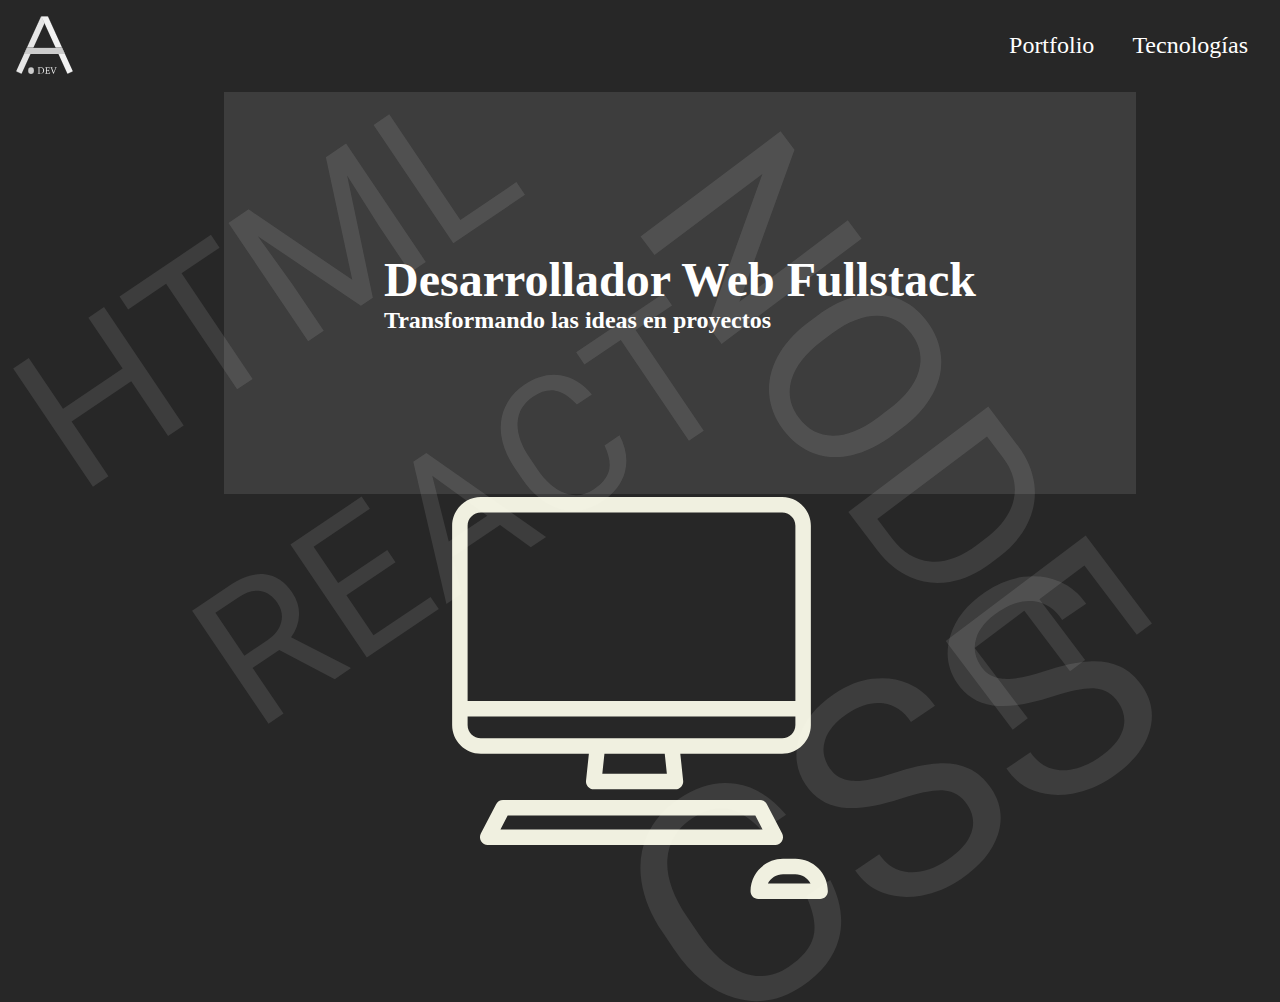
==== index.html @ b6ed7993 "Starting Project" ====
<!DOCTYPE html>
<html lang="en">
<head>
    <meta charset="UTF-8">
    <meta http-equiv="X-UA-Compatible" content="IE=edge">
    <meta name="viewport" content="width=device-width, initial-scale=1.0">
    <title>Portfolio</title>
    <link rel="stylesheet" href="index.css">
</head>
<body>
    <nav>
        <img class="logo" src="img/logo-portfolio.svg">
        <ul>
            <li><a>Portfolio</a></li>
            <li><a>Tecnologías</a></li>
        </ul>
    </nav>
    <div class="main-section">
        <div class="intro-text-container">
            <h1>Desarrollador Web Fullstack</h1>
            <h2>Transformando las ideas en proyectos</h2>
        </div>
        <img class="computer" src="./img/computer.svg">
        <img class="css-img" src="./img/CSS.svg">
        <img class="html-img"  src="./img/HTML.svg">
        <img class="node-img"  src="./img/NODE.svg">
        <img class="react-img" src="./img/REACT.svg">
    </div>
    <script src="index.js"></script>
</body>
</html>
---- index.css ----
* {
  margin: 0;
  padding: 0;
  box-sizing: border-box;
}

body {
  background: url('./img/background.svg');
  overflow: hidden;
  width: 100%;
  height: 100%;
}

nav {
  height: 10vh;
  display: flex;
  justify-content: space-between;
  color: white;
  font-size: 1.5rem;
  padding: 1rem;
}

nav li {
  list-style: none;
  margin: 1rem;
}

nav ul li {
  display: inline-block;
}

.main-section {
  position: relative;
  height: 90vh;
  width: 100vw;
  display: flex;
  align-items: center;
  justify-content: space-around;
}

.computer {
  width: 402px;
}
.intro-text-container {
  background: rgba(333, 333, 333, 0.1);
  padding: 10rem;
  color: white;
  margin-left: 5rem;
}

.intro-text-container h1 {
  font-size: 3rem;
}

.intro-text-container h2 {
  font-size: 1.5rem;
}
.react-img {
  position: absolute;
  top: 25%;
  left: 15%;
  z-index: -999;
}
.css-img {
  position: absolute;
  top: 60%;
  left: 50%;
  z-index: -999;
}
.html-img {
  position: absolute;
  top: 3%;
  left: 1%;
  z-index: -999;
}
.node-img {
  position: absolute;
  top: 5%;
  right: 10%;
  z-index: -999;
}

@media (max-width: 1920px) {
  .react-img {
    width: 40%;
  }
  .css-img {
    width: 40%;
  }
  .html-img {
    width: 40%;
  }
  .node-img {
    width: 40%;
  }
}

@media (max-width: 1600px) {
  .main-section {
    flex-direction: column;
  }
}

@media (max-width: 1000px) {
  /* .react-img {
    top: 25rem;
    left: -20rem;
  }
  .css-img {
    top: 50rem;
    left: 10rem;
  }
  .html-img {
    top: -10rem;
    left: -15rem;
  }
  .node-img {
    top: 5rem;
    right: -15rem;
  } */
  .main-section {
    justify-content: center;
  }
  .intro-text-container {
    margin: 2rem;
    padding: 5rem;
  }
  nav {
    justify-content: center;
  }
}
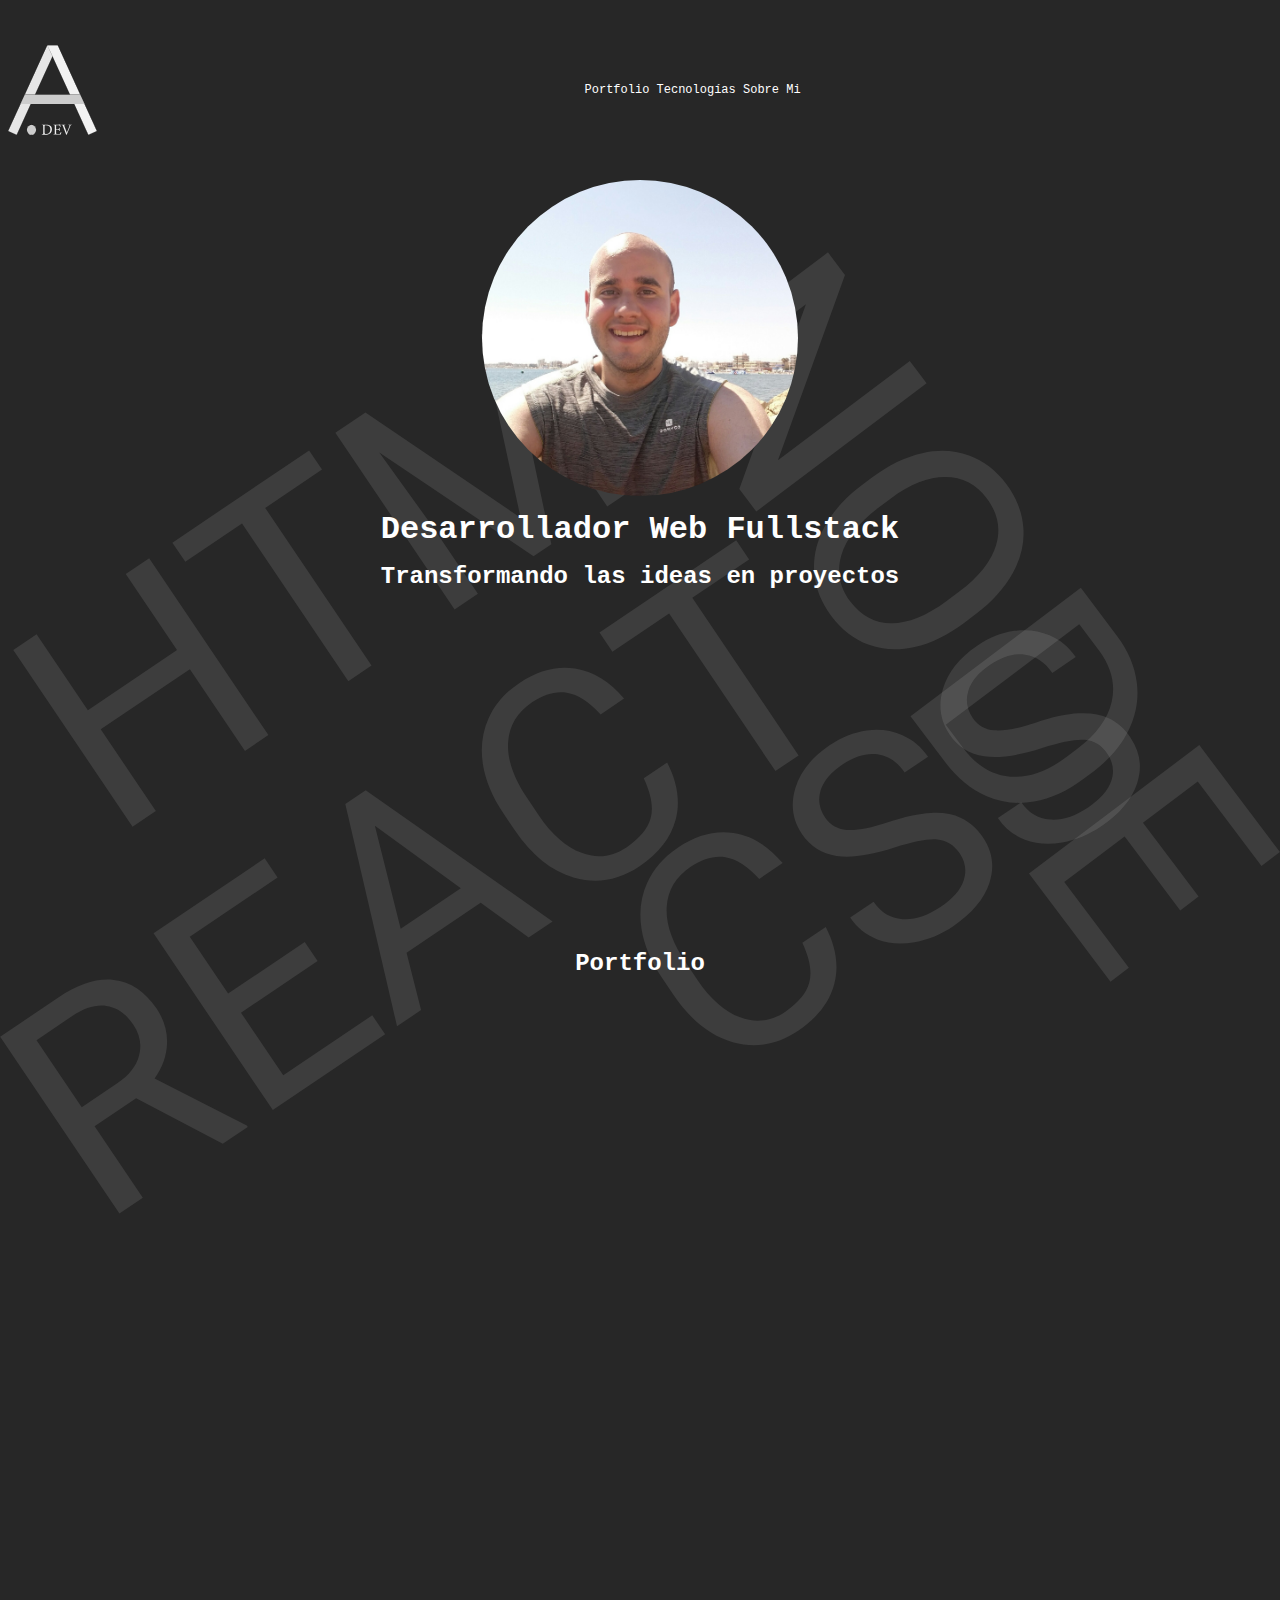
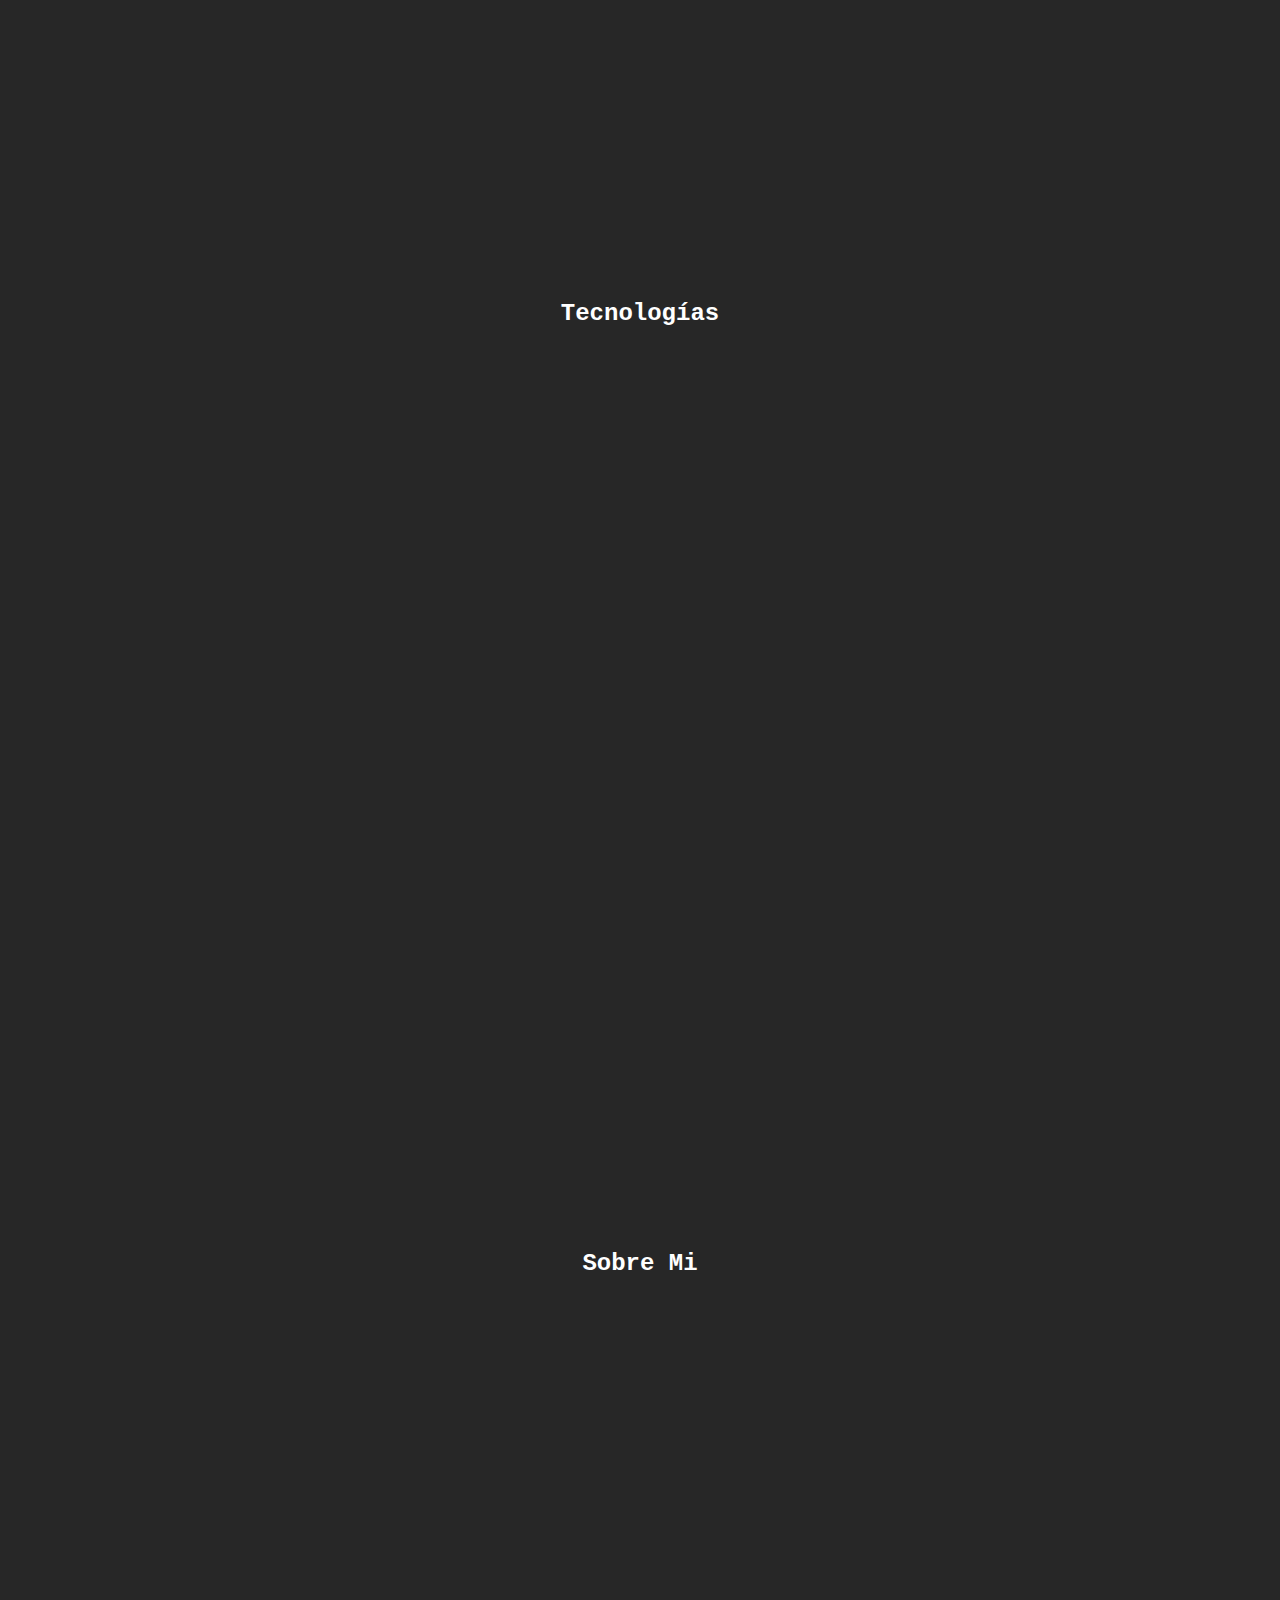
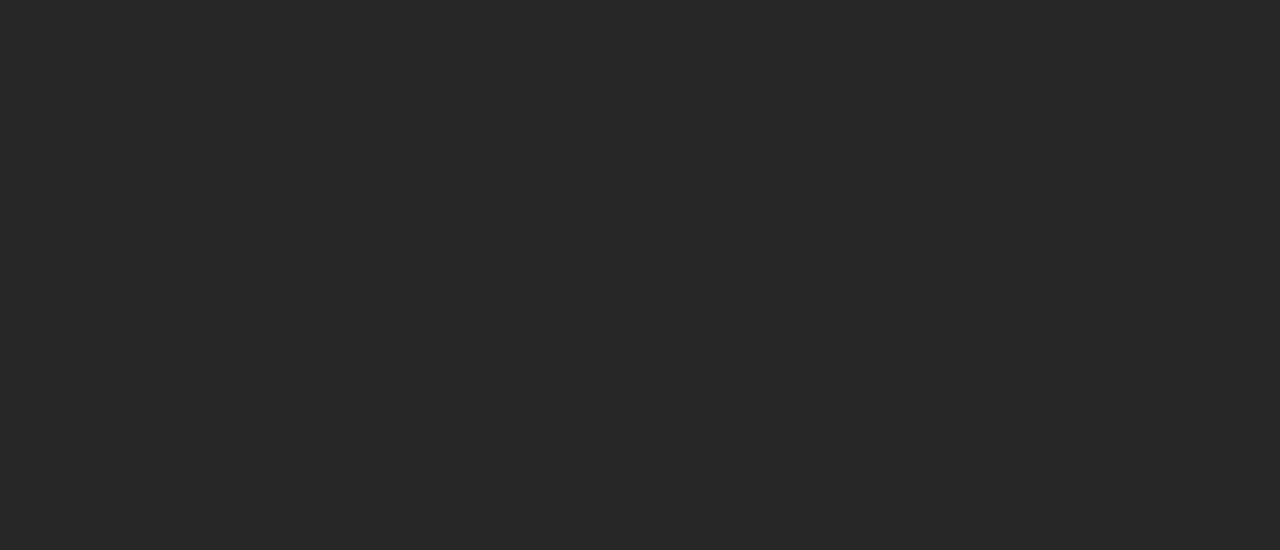
==== commit 2cbe0da3: "Added few styles and responsive menu" ====
--- a/index.html
+++ b/index.html
@@ -1,5 +1,6 @@
 <!DOCTYPE html>
 <html lang="en">
+
 <head>
     <meta charset="UTF-8">
     <meta http-equiv="X-UA-Compatible" content="IE=edge">
@@ -7,25 +8,43 @@
     <title>Portfolio</title>
     <link rel="stylesheet" href="index.css">
 </head>
+
 <body>
-    <nav>
-        <img class="logo" src="img/logo-portfolio.svg">
-        <ul>
-            <li><a>Portfolio</a></li>
-            <li><a>Tecnologías</a></li>
-        </ul>
-    </nav>
+    <header>
+        <div class="menu-container">
+            <img class="logo" src="img/logo-portfolio.svg">
+            <div class="nav">
+                <ul>
+                    <li class="menu-item"><a href="#portfolio">Portfolio</a></li>
+                    <li class="menu-item"><a href="#tecnologias">Tecnologías</a></li>
+                    <li class="menu-item"><a href="#about">Sobre Mi</a></li>
+                </ul>
+            </div class="nav">
+            <div class="hamburger-menu pointer">
+                <div class="line-menu"></div>
+                <div class="line-menu"></div>
+                <div class="line-menu"></div>
+            </div>
+        </div>
+    </header>
     <div class="main-section">
-        <div class="intro-text-container">
-            <h1>Desarrollador Web Fullstack</h1>
+        <div class="img-container">
+        </div>
+        <div class="intro-container">
+            <img class="img-profile" src="img/foto-perfil.jpg">
+            <h1 class="mb-5 mt-5">Desarrollador Web Fullstack</h1>
             <h2>Transformando las ideas en proyectos</h2>
         </div>
-        <img class="computer" src="./img/computer.svg">
         <img class="css-img" src="./img/CSS.svg">
-        <img class="html-img"  src="./img/HTML.svg">
-        <img class="node-img"  src="./img/NODE.svg">
+        <img class="html-img" src="./img/HTML.svg">
+        <img class="node-img" src="./img/NODE.svg">
         <img class="react-img" src="./img/REACT.svg">
+
+        <h2 class="section-title" id="portfolio">Portfolio</h2>
+        <h2 class="section-title" id="tecnologias">Tecnologías</h2>
+        <h2 class="section-title" id="about">Sobre Mi</h2>
     </div>
     <script src="index.js"></script>
 </body>
+
 </html>--- a/index.css
+++ b/index.css
@@ -2,130 +2,182 @@
   margin: 0;
   padding: 0;
   box-sizing: border-box;
+  scroll-behavior: smooth;
 }
 
 body {
-  background: url('./img/background.svg');
-  overflow: hidden;
-  width: 100%;
-  height: 100%;
+  background: url("./img/background.svg");
+  overflow-x: hidden;
+  font-family: "Courier New", Courier, monospace;
 }
 
-nav {
-  height: 10vh;
-  display: flex;
-  justify-content: space-between;
-  color: white;
-  font-size: 1.5rem;
-  padding: 1rem;
+.mt-1 {
+  margin-top: 5px;
+}
+.mt-5 {
+  margin-top: 15px;
 }
 
-nav li {
-  list-style: none;
-  margin: 1rem;
+.mb-1 {
+  margin-bottom: 5px;
 }
 
-nav ul li {
-  display: inline-block;
+.pointer {
+  cursor: pointer;
 }
 
-.main-section {
-  position: relative;
-  height: 90vh;
-  width: 100vw;
-  display: flex;
-  align-items: center;
-  justify-content: space-around;
+.mb-5 {
+  margin-bottom: 15px;
+}
+::-webkit-scrollbar {
+  width: 0.5rem;
 }
 
-.computer {
-  width: 402px;
-}
-.intro-text-container {
-  background: rgba(333, 333, 333, 0.1);
-  padding: 10rem;
-  color: white;
-  margin-left: 5rem;
+::-webkit-scrollbar-track {
+  background: hsl(0 0% 0% / 1);
 }
 
-.intro-text-container h1 {
-  font-size: 3rem;
+::-webkit-scrollbar-thumb {
+  background: hsl(3 0% 20%);
 }
 
-.intro-text-container h2 {
-  font-size: 1.5rem;
-}
 .react-img {
   position: absolute;
-  top: 25%;
-  left: 15%;
+  top: 60%;
+  left: 0%;
   z-index: -999;
 }
 .css-img {
   position: absolute;
-  top: 60%;
+  top: 70%;
   left: 50%;
   z-index: -999;
 }
 .html-img {
   position: absolute;
-  top: 3%;
+  top: 30%;
   left: 1%;
   z-index: -999;
 }
 .node-img {
   position: absolute;
-  top: 5%;
-  right: 10%;
+  top: 28%;
+  right: 0%;
   z-index: -999;
 }
 
-@media (max-width: 1920px) {
-  .react-img {
-    width: 40%;
+.logo {
+  height: 10vh;
+  margin: 0.5rem;
+}
+.menu-container {
+  display: flex;
+  justify-content: space-between;
+  align-items: center;
+}
+.nav {
+  height: 20vh;
+  display: flex;
+  justify-content: space-between;
+  align-items: center;
+  color: white;
+  font-size: 0.75rem;
+}
+
+.nav a {
+  color: white;
+  text-decoration: none;
+}
+
+.nav a:hover {
+  text-decoration: underline;
+}
+
+.nav ul li {
+  display: inline;
+}
+
+.intro-container {
+  position: relative;
+  display: flex;
+  flex-direction: column;
+  align-items: center;
+  color: white;
+  text-align: left;
+  margin: 0 0.5rem 0 0.5rem;
+  height: 80vh;
+  text-align: center;
+}
+
+.img-profile {
+  width: 25%;
+  margin: 0 auto;
+  display: block;
+  clip-path: circle();
+}
+
+.section-title {
+  text-align: center;
+  color: white;
+  margin-top: 50px;
+  height: 100vh;
+}
+
+@media (max-width: 500px) {
+  .intro-container h1 {
+    font-size: 1.75rem;
   }
-  .css-img {
-    width: 40%;
+  .intro-container h2 {
+    font-size: 0.9rem;
   }
-  .html-img {
-    width: 40%;
+  .img-profile {
+    width: 50%;
   }
+  .react-img,
+  .css-img,
+  .html-img,
   .node-img {
-    width: 40%;
+    width: 45%;
+  }
+  .hamburger-menu {
+    width: 15px;
+    z-index: 3;
+    margin: 1rem;
+  }
+  logo {
+    z-index: 5;
+  }
+  .nav {
+    display: none;
+  }
+
+  .line-menu {
+    width: 100%;
+    height: 2px;
+    background: white;
+    margin: 2px;
+    border-radius: 1px;
+  }
+  .active {
+    display: block;
+    display: flex;
+    align-items: center;
+    justify-content: center;
+  }
+
+  .nav {
+    top: 0;
+    height: 100vh;
+    width: 100vw;
+    position: absolute;
+    background-color: rgb(87, 87, 87);
+    z-index: 2;
+  }
+
+  .nav ul li a {
+    display: block;
+    margin: 1rem;
+    text-align: center;
+    font-weight: bold;
   }
 }
-
-@media (max-width: 1600px) {
-  .main-section {
-    flex-direction: column;
-  }
-}
-
-@media (max-width: 1000px) {
-  /* .react-img {
-    top: 25rem;
-    left: -20rem;
-  }
-  .css-img {
-    top: 50rem;
-    left: 10rem;
-  }
-  .html-img {
-    top: -10rem;
-    left: -15rem;
-  }
-  .node-img {
-    top: 5rem;
-    right: -15rem;
-  } */
-  .main-section {
-    justify-content: center;
-  }
-  .intro-text-container {
-    margin: 2rem;
-    padding: 5rem;
-  }
-  nav {
-    justify-content: center;
-  }
-}
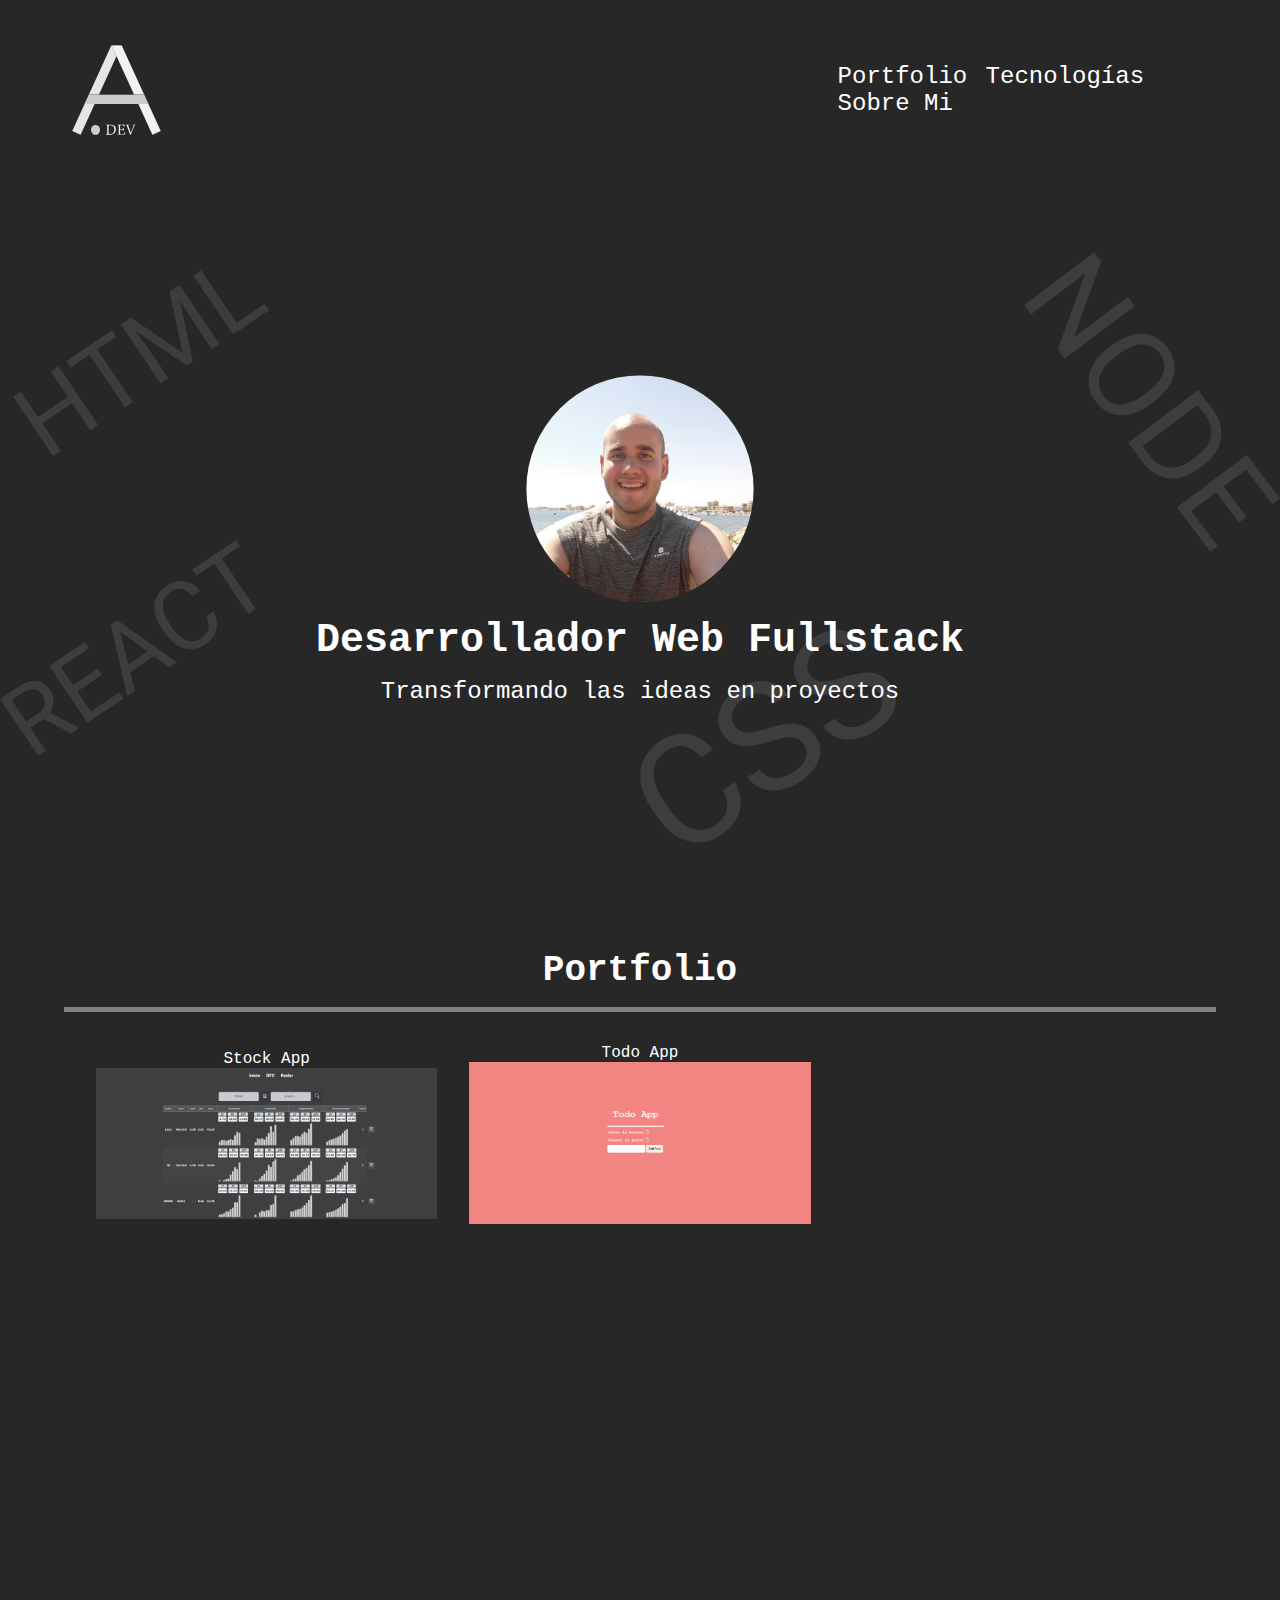
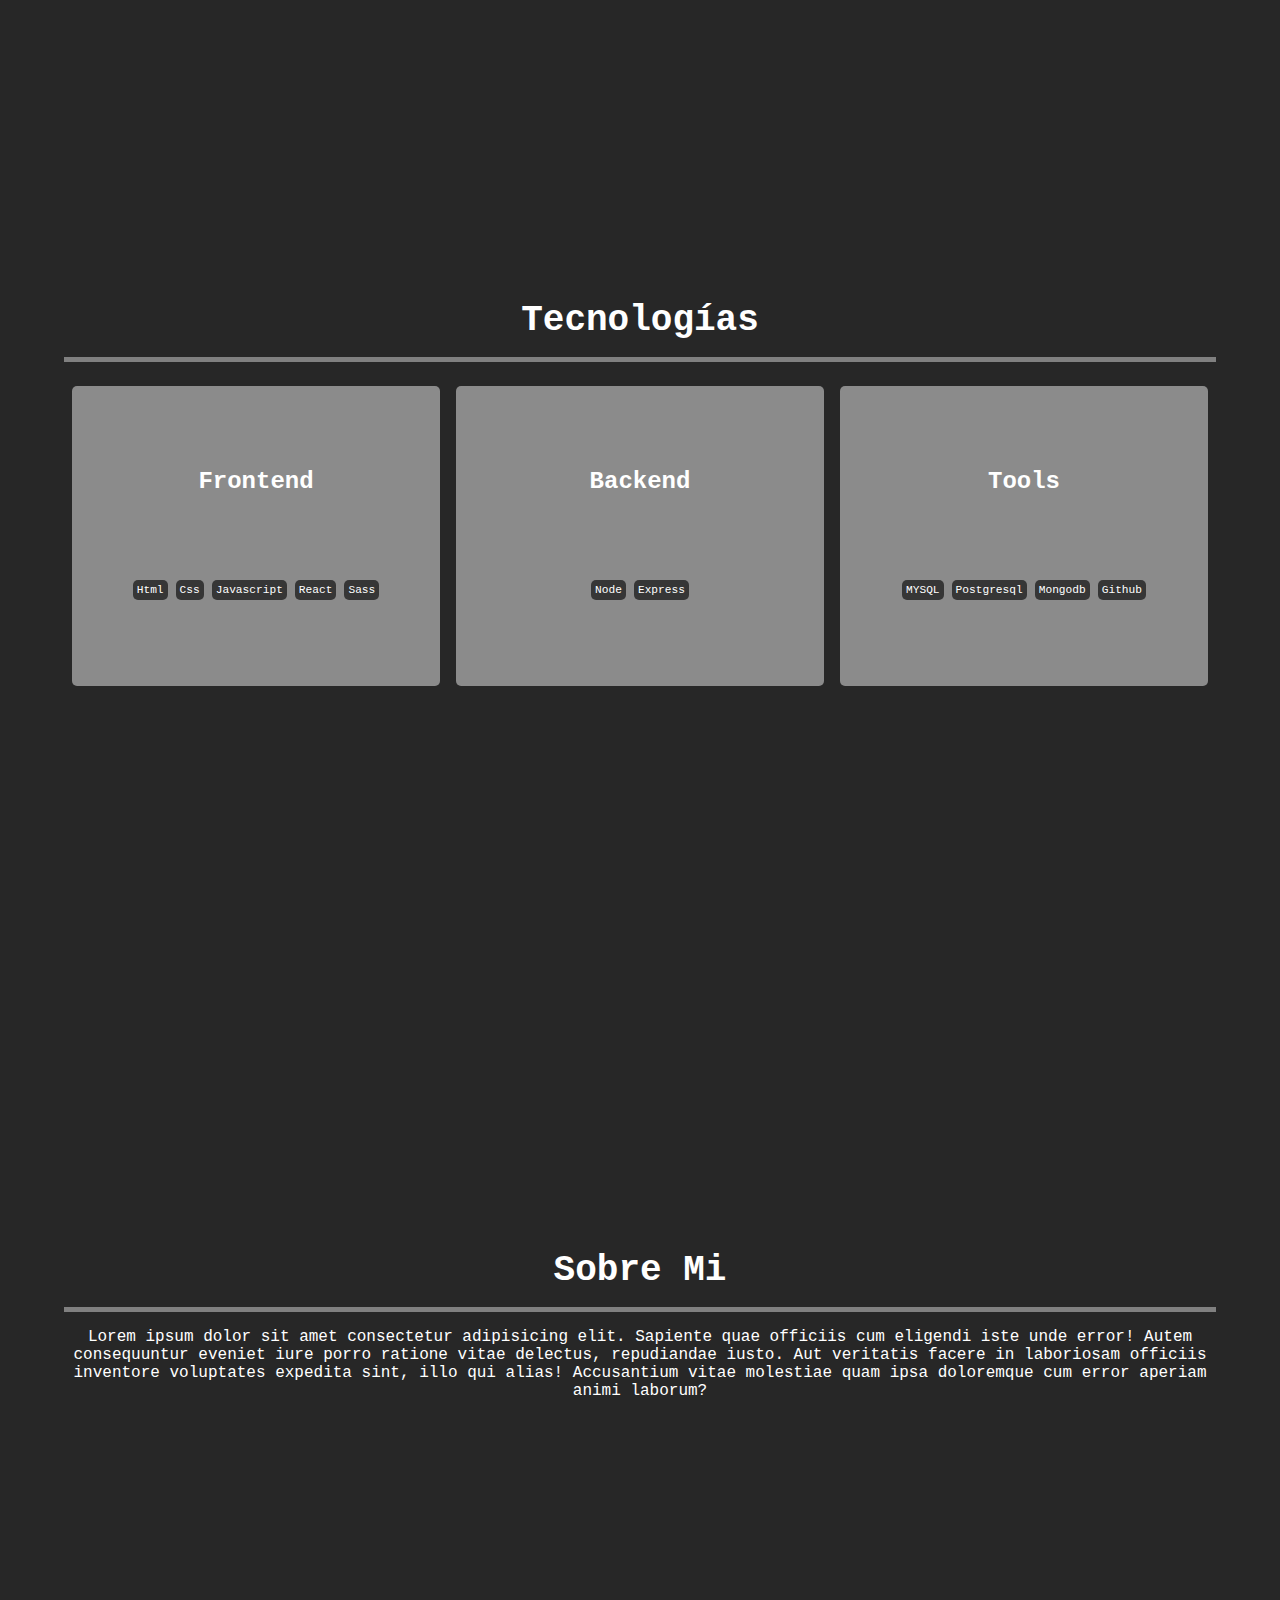
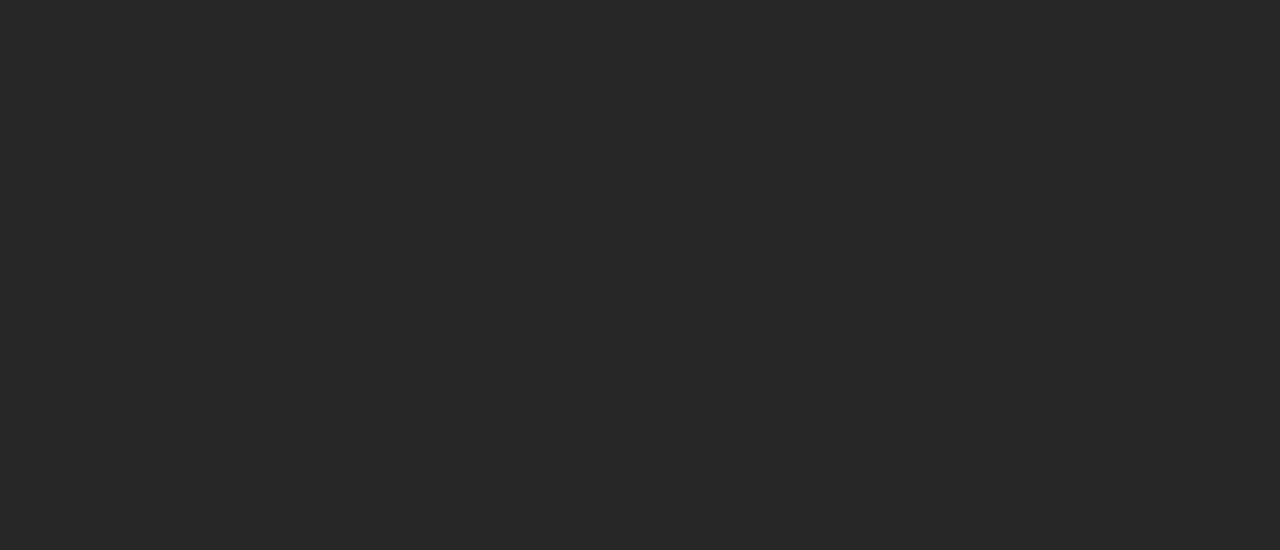
==== commit 521a40a8: "Change styles and added sections" ====
--- a/index.html
+++ b/index.html
@@ -7,9 +7,13 @@
     <meta name="viewport" content="width=device-width, initial-scale=1.0">
     <title>Portfolio</title>
     <link rel="stylesheet" href="index.css">
+    <link rel="stylesheet" href="https://cdnjs.cloudflare.com/ajax/libs/font-awesome/6.0.0-beta2/css/all.min.css"
+        integrity="sha512-YWzhKL2whUzgiheMoBFwW8CKV4qpHQAEuvilg9FAn5VJUDwKZZxkJNuGM4XkWuk94WCrrwslk8yWNGmY1EduTA=="
+        crossorigin="anonymous" referrerpolicy="no-referrer" />
 </head>
 
 <body>
+    <div class="main-container">
     <header>
         <div class="menu-container">
             <img class="logo" src="img/logo-portfolio.svg">
@@ -33,18 +37,72 @@
         <div class="intro-container">
             <img class="img-profile" src="img/foto-perfil.jpg">
             <h1 class="mb-5 mt-5">Desarrollador Web Fullstack</h1>
-            <h2>Transformando las ideas en proyectos</h2>
+            <div class="subtitle-intro">Transformando las ideas en proyectos</div>
         </div>
         <img class="css-img" src="./img/CSS.svg">
         <img class="html-img" src="./img/HTML.svg">
         <img class="node-img" src="./img/NODE.svg">
         <img class="react-img" src="./img/REACT.svg">
-
-        <h2 class="section-title" id="portfolio">Portfolio</h2>
-        <h2 class="section-title" id="tecnologias">Tecnologías</h2>
-        <h2 class="section-title" id="about">Sobre Mi</h2>
+        <div class="section-title">
+            <h2 id="portfolio">Portfolio</h2>
+            <hr>
+            <div class="grid-projects">
+                <div class="project-container">
+                    <div class="project-title">Stock App</div>
+                    <div class="project project-1"></div>
+                    <img class="project-img" src="img/proyectos/proyecto-1.png" />
+                </div>
+                <div class="project-container">
+                    <div class="project-title">Todo App</div>
+                    <div class="project project-2"></div>
+                    <img class="project-img" src="img/proyectos/proyecto-2.png" />
+                </div>
+            </div>
+        </div>
     </div>
+    <div class="section-title">
+        <h2 id="portfolio">Tecnologías</h2>
+        <hr>
+        <div class="tech-container">
+            <div class="tech">
+                <div class="tech-title">Frontend <i class="fas fa-desktop"></i></div>
+                <div class="tech-items-grid">
+                    <div class="tech-item">Html</div>
+                    <div class="tech-item">Css</div>
+                    <div class="tech-item">Javascript</div>
+                    <div class="tech-item">React</div>
+                    <div class="tech-item">Sass</div>
+                </div>
+            </div>
+            <div class="tech">
+                <div class="tech-title">Backend <i class="fas fa-server"></i></div>
+                <div class="tech-items-grid">
+                    <div class="tech-item">Node</div>
+                    <div class="tech-item">Express</div>
+                </div>
+            </div>
+            <div class="tech">
+                <div class="tech-title">Tools <i class="fas fa-tools"></i></div>
+                <div class="tech-items-grid">
+                    <div class="tech-item">MYSQL</div>
+                    <div class="tech-item">Postgresql</div>
+                    <div class="tech-item">Mongodb</div>
+                    <div class="tech-item">Github</div>
+                </div>
+            </div>
+        </div>
+    </div>
+     <div class="section-title">
+        <h2 id="portfolio">Sobre Mi</h2>
+        <hr>
+        <p>Lorem ipsum dolor sit amet consectetur adipisicing elit. Sapiente quae officiis cum eligendi iste unde error! Autem consequuntur eveniet iure porro ratione vitae delectus, repudiandae iusto. Aut veritatis facere in laboriosam officiis inventore voluptates expedita sint, illo qui alias! Accusantium vitae molestiae quam ipsa doloremque cum error aperiam animi laborum?</p>
+        </div>
+</div>
     <script src="index.js"></script>
+    <footer>
+        <i class="fab fa-github-square"></i>
+        <i class="fab fa-linkedin"></i>
+    </footer>
 </body>
 
 </html>--- a/index.css
+++ b/index.css
@@ -10,7 +10,11 @@
   overflow-x: hidden;
   font-family: "Courier New", Courier, monospace;
 }
-
+.main-container {
+  width: 90%;
+  display: block;
+  margin: 0 auto;
+}
 .mt-1 {
   margin-top: 5px;
 }
@@ -71,14 +75,16 @@
   margin: 0.5rem;
 }
 .menu-container {
-  display: flex;
+  display: grid;
+  grid-template-columns: 2fr 1fr;
   justify-content: space-between;
   align-items: center;
+  margin: 0 auto;
 }
 .nav {
   height: 20vh;
   display: flex;
-  justify-content: space-between;
+  justify-content: center;
   align-items: center;
   color: white;
   font-size: 0.75rem;
@@ -97,10 +103,18 @@
   display: inline;
 }
 
+.react-img,
+.css-img,
+.html-img,
+.node-img {
+  width: 20%;
+}
+
 .intro-container {
   position: relative;
   display: flex;
   flex-direction: column;
+  justify-content: center;
   align-items: center;
   color: white;
   text-align: left;
@@ -109,8 +123,29 @@
   text-align: center;
 }
 
+.subtitle-intro {
+  font-size: 1.5rem;
+}
+
+.nav a {
+  font-size: 1.5rem;
+  margin: 0.35rem;
+}
+h1 {
+  font-size: 2.5rem;
+}
+h2 {
+  font-size: 2.25rem;
+}
+
+hr {
+  height: 5px;
+  background: grey;
+  border: none;
+  margin: 1rem auto;
+}
 .img-profile {
-  width: 25%;
+  width: 20%;
   margin: 0 auto;
   display: block;
   clip-path: circle();
@@ -120,15 +155,67 @@
   text-align: center;
   color: white;
   margin-top: 50px;
-  height: 100vh;
+  min-height: 100vh;
+}
+
+.grid-projects {
+  display: grid;
+  align-items: center;
+  justify-content: center;
+  grid-template-columns: 1fr 1fr 1fr;
+  margin: 1rem;
+}
+
+.project-container {
+  margin: 1rem;
+}
+
+.project-img {
+  width: 100%;
+}
+.tech-title {
+  text-align: center;
+  font-size: 1.5rem;
+  font-weight: bold;
+}
+.tech-container {
+  display: grid;
+  grid-template-columns: 1fr 1fr 1fr;
+  justify-content: center;
+  align-items: center;
+}
+
+.tech {
+  background: rgb(139, 139, 139);
+  margin: 0.5rem;
+  border-radius: 5px;
+  height: 300px;
+  display: flex;
+  align-items: center;
+  justify-content: space-evenly;
+  flex-direction: column;
+}
+
+.tech-items-grid {
+  display: flex;
+  justify-content: center;
+  align-items: center;
+}
+
+.tech-item {
+  margin: 0.25rem;
+  font-size: 0.7rem;
+  background: rgb(54, 54, 54);
+  padding: 0.25rem;
+  border-radius: 5px;
 }
 
 @media (max-width: 500px) {
   .intro-container h1 {
-    font-size: 1.75rem;
+    font-size: 1.25rem;
   }
   .intro-container h2 {
-    font-size: 0.9rem;
+    font-size: 0.6rem;
   }
   .img-profile {
     width: 50%;
@@ -148,9 +235,23 @@
     z-index: 5;
   }
   .nav {
-    display: none;
-  }
-
+    display: block;
+    display: flex;
+    align-items: center;
+    justify-content: center;
+    top: 0;
+    width: 100vw;
+    position: absolute;
+    background-color: rgb(87, 87, 87);
+    z-index: 2;
+    height: 0px;
+    opacity: 0;
+    transition: height 0.25s ease;
+    z-index: -2;
+  }
+  .menu-container {
+    grid-template-columns: 3fr 1fr;
+  }
   .line-menu {
     width: 100%;
     height: 2px;
@@ -158,20 +259,11 @@
     margin: 2px;
     border-radius: 1px;
   }
+
   .active {
-    display: block;
-    display: flex;
-    align-items: center;
-    justify-content: center;
-  }
-
-  .nav {
-    top: 0;
     height: 100vh;
-    width: 100vw;
-    position: absolute;
-    background-color: rgb(87, 87, 87);
-    z-index: 2;
+    z-index: 3;
+    opacity: 1;
   }
 
   .nav ul li a {
@@ -180,4 +272,15 @@
     text-align: center;
     font-weight: bold;
   }
-}
+
+  .grid-projects {
+    grid-template-columns: 1fr;
+  }
+
+  .tech-container {
+    grid-template-columns: 1fr;
+  }
+  .tech-items-grid {
+    flex-wrap: wrap;
+  }
+}
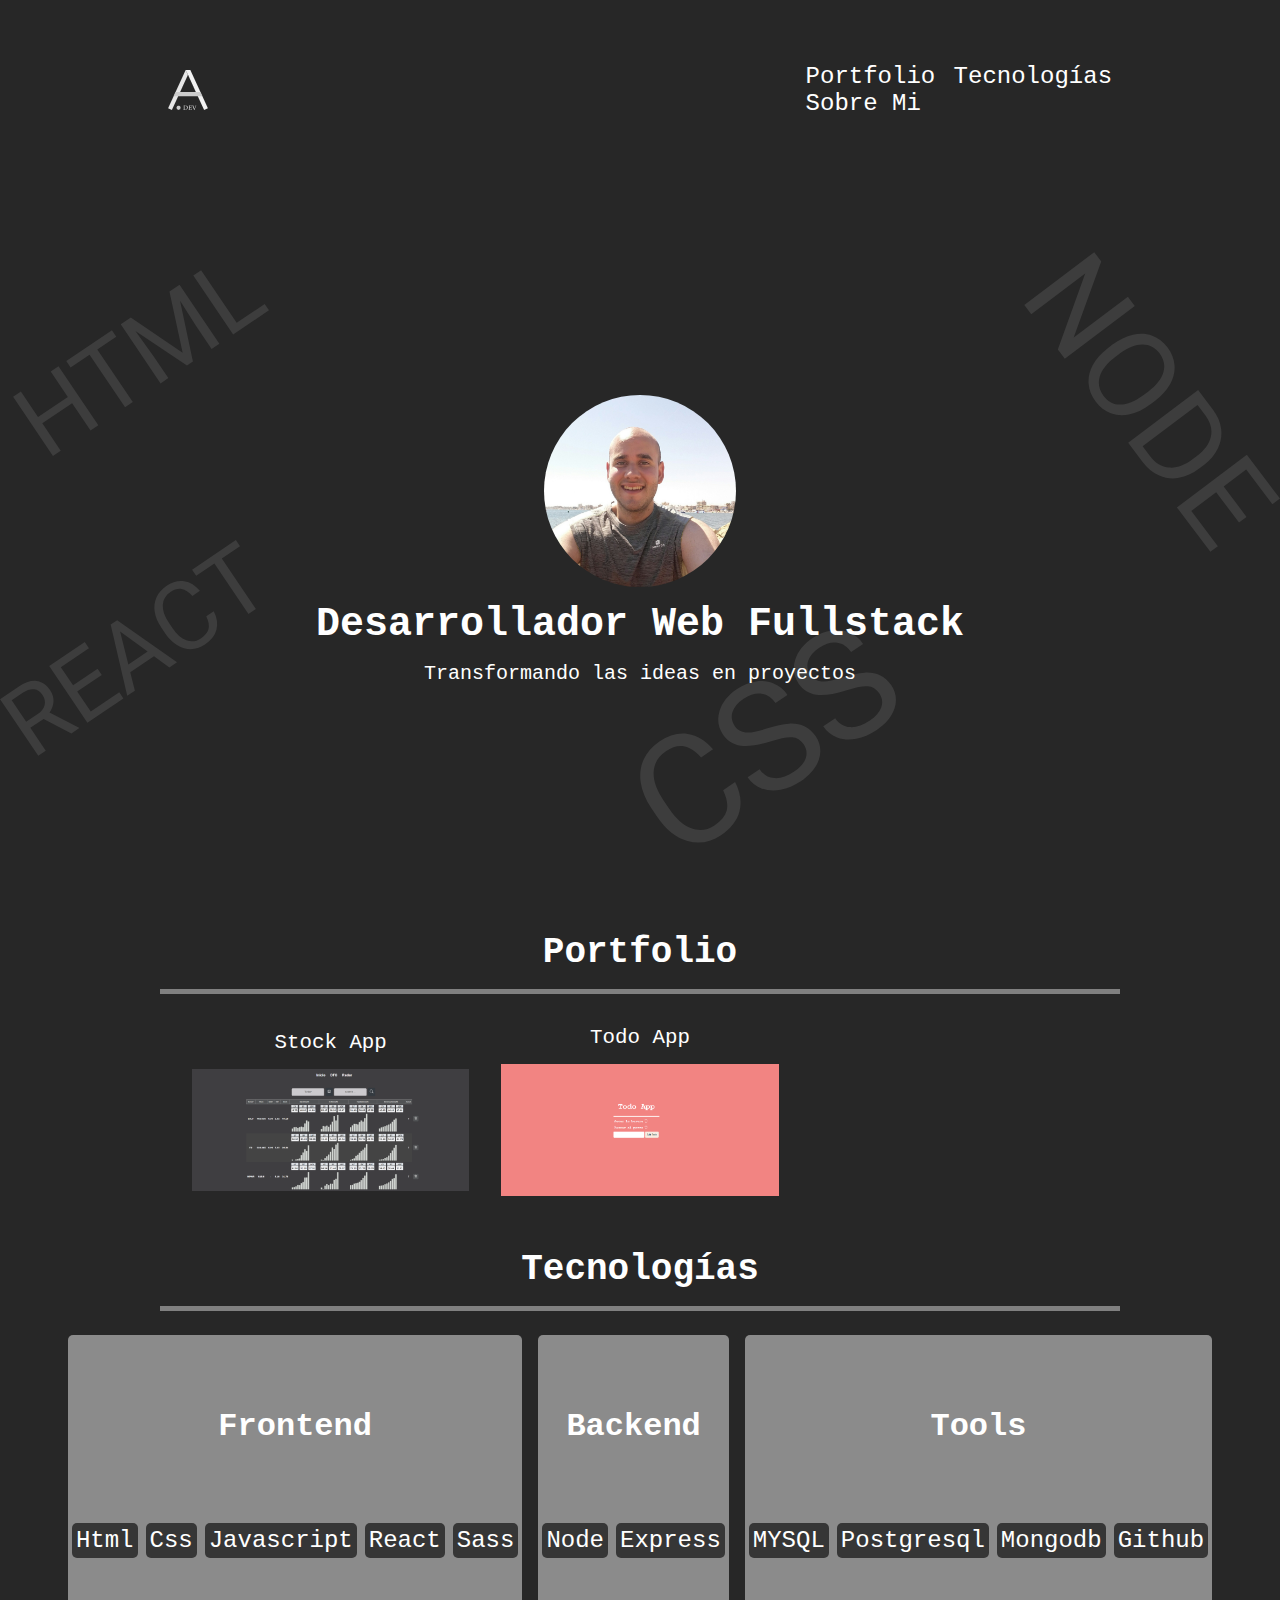
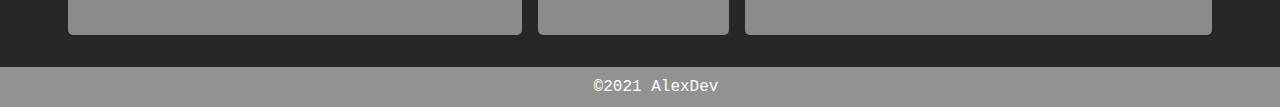
==== commit ca621011: "Fixed styles and created about me" ====
--- a/index.html
+++ b/index.html
@@ -21,7 +21,7 @@
                 <ul>
                     <li class="menu-item"><a href="#portfolio">Portfolio</a></li>
                     <li class="menu-item"><a href="#tecnologias">Tecnologías</a></li>
-                    <li class="menu-item"><a href="#about">Sobre Mi</a></li>
+                    <li class="menu-item"><a href="/sobre-mi.html">Sobre Mi</a></li>
                 </ul>
             </div class="nav">
             <div class="hamburger-menu pointer">
@@ -32,28 +32,38 @@
         </div>
     </header>
     <div class="main-section">
-        <div class="img-container">
-        </div>
-        <div class="intro-container">
-            <img class="img-profile" src="img/foto-perfil.jpg">
-            <h1 class="mb-5 mt-5">Desarrollador Web Fullstack</h1>
-            <div class="subtitle-intro">Transformando las ideas en proyectos</div>
-        </div>
+      
+            <div class="intro-container">
+                <div class="col-1">
+                    <img class="img-profile" src="img/foto-perfil.jpg">
+                    <h1 class="mb-5 mt-5">Desarrollador Web Fullstack</h1>
+                    <div class="subtitle-intro">Transformando las ideas en proyectos</div>
+                </div>
+                <!-- <div class="col-2">
+                    <p class="about-p">Mi vida en la web comenzó con un blog gratuito. La curiosidad comenzó a apoderarse de mi en forma de preguntas. ¿Cómo funciona internet? ¿Por qué unas webs se posicionan por encima de otras? ¿Hay más mundo allá de los CMS? Mis primeros pasos en el mundo se centraron en el SEO, creando múltiple nichos de varias temáticas. No era suficiente. La inquietud me pedía cada día más, asi que di el siguiente paso: <b>crear aplicaciones desde cero.</b></p>
+                </div> -->
+          
+        </div>  
         <img class="css-img" src="./img/CSS.svg">
         <img class="html-img" src="./img/HTML.svg">
         <img class="node-img" src="./img/NODE.svg">
         <img class="react-img" src="./img/REACT.svg">
+           <div class="section-title">
+    
+    
+      
+        </div>
         <div class="section-title">
             <h2 id="portfolio">Portfolio</h2>
             <hr>
             <div class="grid-projects">
                 <div class="project-container">
-                    <div class="project-title">Stock App</div>
+                    <div class="project-title mb-5">Stock App</div>
                     <div class="project project-1"></div>
                     <img class="project-img" src="img/proyectos/proyecto-1.png" />
                 </div>
                 <div class="project-container">
-                    <div class="project-title">Todo App</div>
+                    <div class="project-title mb-5">Todo App</div>
                     <div class="project project-2"></div>
                     <img class="project-img" src="img/proyectos/proyecto-2.png" />
                 </div>
@@ -92,16 +102,13 @@
             </div>
         </div>
     </div>
-     <div class="section-title">
-        <h2 id="portfolio">Sobre Mi</h2>
-        <hr>
-        <p>Lorem ipsum dolor sit amet consectetur adipisicing elit. Sapiente quae officiis cum eligendi iste unde error! Autem consequuntur eveniet iure porro ratione vitae delectus, repudiandae iusto. Aut veritatis facere in laboriosam officiis inventore voluptates expedita sint, illo qui alias! Accusantium vitae molestiae quam ipsa doloremque cum error aperiam animi laborum?</p>
-        </div>
+
 </div>
     <script src="index.js"></script>
     <footer>
-        <i class="fab fa-github-square"></i>
-        <i class="fab fa-linkedin"></i>
+         <i class="fab fa-github-square"></i>
+         <i class="fab fa-linkedin"></i> 
+        <div> &copy;2021 AlexDev</div>
     </footer>
 </body>
 
--- a/index.css
+++ b/index.css
@@ -11,7 +11,7 @@
   font-family: "Courier New", Courier, monospace;
 }
 .main-container {
-  width: 90%;
+  width: 75%;
   display: block;
   margin: 0 auto;
 }
@@ -43,6 +43,10 @@
 
 ::-webkit-scrollbar-thumb {
   background: hsl(3 0% 20%);
+}
+
+p {
+  color: white;
 }
 
 .react-img {
@@ -71,7 +75,7 @@
 }
 
 .logo {
-  height: 10vh;
+  height: 2.5rem;
   margin: 0.5rem;
 }
 .menu-container {
@@ -110,21 +114,35 @@
   width: 20%;
 }
 
+.about-p {
+  max-width: 500px;
+  margin: 0 auto;
+  font-size: 1.25rem;
+}
+.full-landing-container {
+  min-height: 80vh;
+}
 .intro-container {
   position: relative;
   display: flex;
-  flex-direction: column;
-  justify-content: center;
-  align-items: center;
-  color: white;
-  text-align: left;
-  margin: 0 0.5rem 0 0.5rem;
-  height: 80vh;
+  flex-direction: row;
+  justify-content: center;
+  align-items: center;
+  color: white;
   text-align: center;
+  max-width: 1000px;
+  margin: 0 auto;
+  min-height: 80vh;
+}
+
+.col-1 {
+}
+
+.col-2 {
 }
 
 .subtitle-intro {
-  font-size: 1.5rem;
+  font-size: 1.25rem;
 }
 
 .nav a {
@@ -154,8 +172,7 @@
 .section-title {
   text-align: center;
   color: white;
-  margin-top: 50px;
-  min-height: 100vh;
+  margin-top: 2rem;
 }
 
 .grid-projects {
@@ -169,13 +186,15 @@
 .project-container {
   margin: 1rem;
 }
-
+.project-title {
+  font-size: 1.3rem;
+}
 .project-img {
   width: 100%;
 }
 .tech-title {
   text-align: center;
-  font-size: 1.5rem;
+  font-size: 2rem;
   font-weight: bold;
 }
 .tech-container {
@@ -204,15 +223,32 @@
 
 .tech-item {
   margin: 0.25rem;
-  font-size: 0.7rem;
+  font-size: 1.5rem;
   background: rgb(54, 54, 54);
   padding: 0.25rem;
   border-radius: 5px;
 }
 
+footer {
+  align-items: center;
+  background: rgb(146, 146, 146);
+  color: white;
+  display: flex;
+  gap: 1rem;
+  min-height: 2.5rem;
+  margin-top: 1.5rem;
+  justify-content: center;
+}
+
+footer i {
+  font-size: 1.5rem;
+}
 @media (max-width: 500px) {
+  .main-container {
+    width: 90%;
+  }
   .intro-container h1 {
-    font-size: 1.25rem;
+    font-size: 1.75rem;
   }
   .intro-container h2 {
     font-size: 0.6rem;
@@ -227,19 +263,22 @@
     width: 45%;
   }
   .hamburger-menu {
-    width: 15px;
+    width: 1.5rem;
     z-index: 3;
     margin: 1rem;
   }
   logo {
     z-index: 5;
+  }
+  header {
+    min-height: 20vh;
   }
   .nav {
     display: block;
     display: flex;
     align-items: center;
     justify-content: center;
-    top: 0;
+    inset: 0;
     width: 100vw;
     position: absolute;
     background-color: rgb(87, 87, 87);
@@ -254,7 +293,7 @@
   }
   .line-menu {
     width: 100%;
-    height: 2px;
+    height: 4px;
     background: white;
     margin: 2px;
     border-radius: 1px;
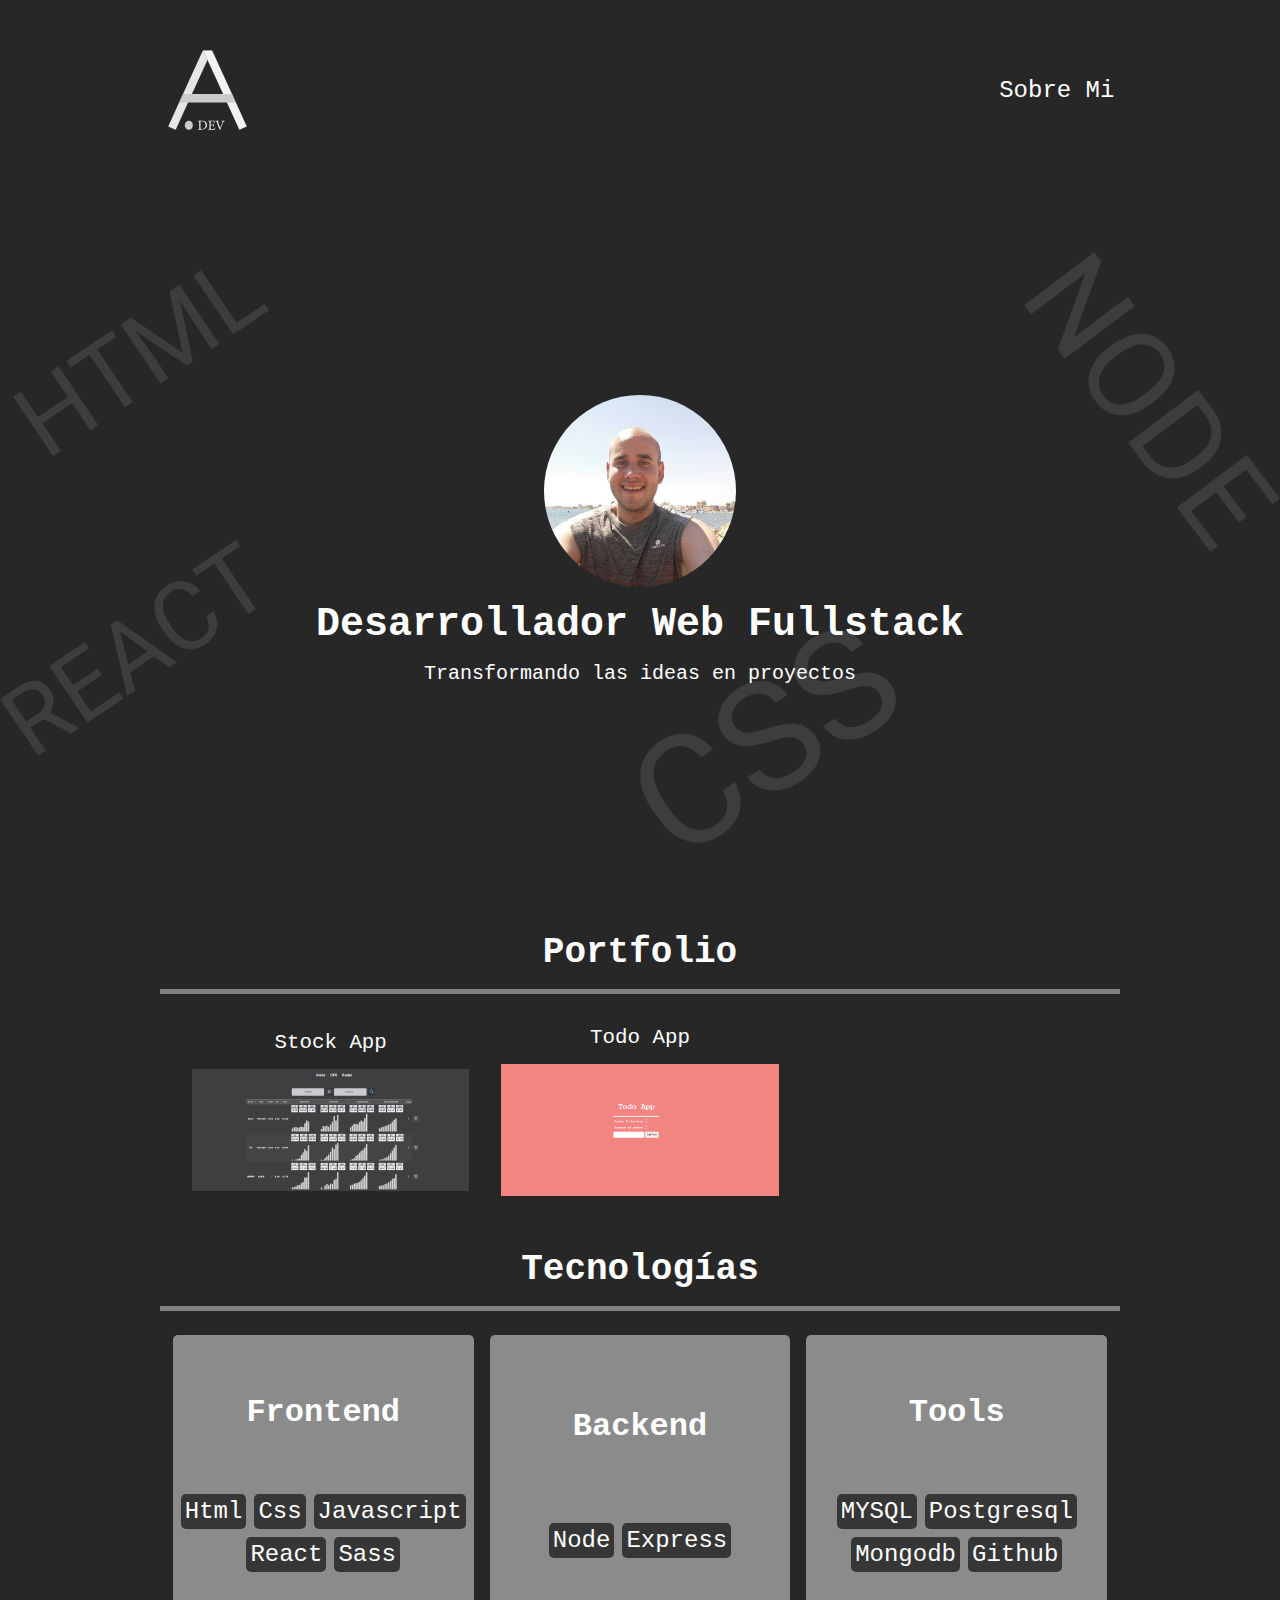
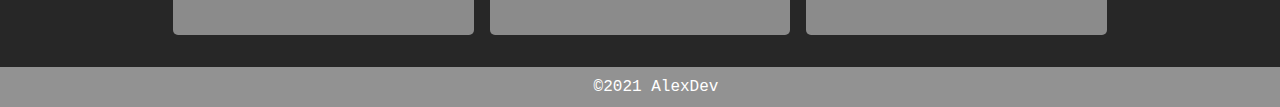
==== commit f4f9d38a: "Removed menu items and fixed styles" ====
--- a/index.html
+++ b/index.html
@@ -19,8 +19,6 @@
             <img class="logo" src="img/logo-portfolio.svg">
             <div class="nav">
                 <ul>
-                    <li class="menu-item"><a href="#portfolio">Portfolio</a></li>
-                    <li class="menu-item"><a href="#tecnologias">Tecnologías</a></li>
                     <li class="menu-item"><a href="/sobre-mi.html">Sobre Mi</a></li>
                 </ul>
             </div class="nav">
--- a/index.css
+++ b/index.css
@@ -75,21 +75,16 @@
 }
 
 .logo {
-  height: 2.5rem;
+  height: 5rem;
   margin: 0.5rem;
 }
 .menu-container {
-  display: grid;
-  grid-template-columns: 2fr 1fr;
+  display: flex;
   justify-content: space-between;
-  align-items: center;
-  margin: 0 auto;
+  height: 20vh;
+  align-items: center;
 }
 .nav {
-  height: 20vh;
-  display: flex;
-  justify-content: center;
-  align-items: center;
   color: white;
   font-size: 0.75rem;
 }
@@ -169,6 +164,10 @@
   clip-path: circle();
 }
 
+.hamburger-menu {
+  display: none;
+}
+
 .section-title {
   text-align: center;
   color: white;
@@ -199,7 +198,7 @@
 }
 .tech-container {
   display: grid;
-  grid-template-columns: 1fr 1fr 1fr;
+  grid-template-columns: 33% 33% 33%;
   justify-content: center;
   align-items: center;
 }
@@ -208,7 +207,7 @@
   background: rgb(139, 139, 139);
   margin: 0.5rem;
   border-radius: 5px;
-  height: 300px;
+  min-height: 300px;
   display: flex;
   align-items: center;
   justify-content: space-evenly;
@@ -218,6 +217,7 @@
 .tech-items-grid {
   display: flex;
   justify-content: center;
+  flex-wrap: wrap;
   align-items: center;
 }
 
@@ -250,6 +250,9 @@
   .intro-container h1 {
     font-size: 1.75rem;
   }
+  .logo {
+    height: 2.5rem;
+  }
   .intro-container h2 {
     font-size: 0.6rem;
   }
@@ -263,6 +266,7 @@
     width: 45%;
   }
   .hamburger-menu {
+    display: block;
     width: 1.5rem;
     z-index: 3;
     margin: 1rem;
@@ -274,7 +278,6 @@
     min-height: 20vh;
   }
   .nav {
-    display: block;
     display: flex;
     align-items: center;
     justify-content: center;
@@ -285,8 +288,7 @@
     z-index: 2;
     height: 0px;
     opacity: 0;
-    transition: height 0.25s ease;
-    z-index: -2;
+    transition: height 0.35s ease;
   }
   .menu-container {
     grid-template-columns: 3fr 1fr;
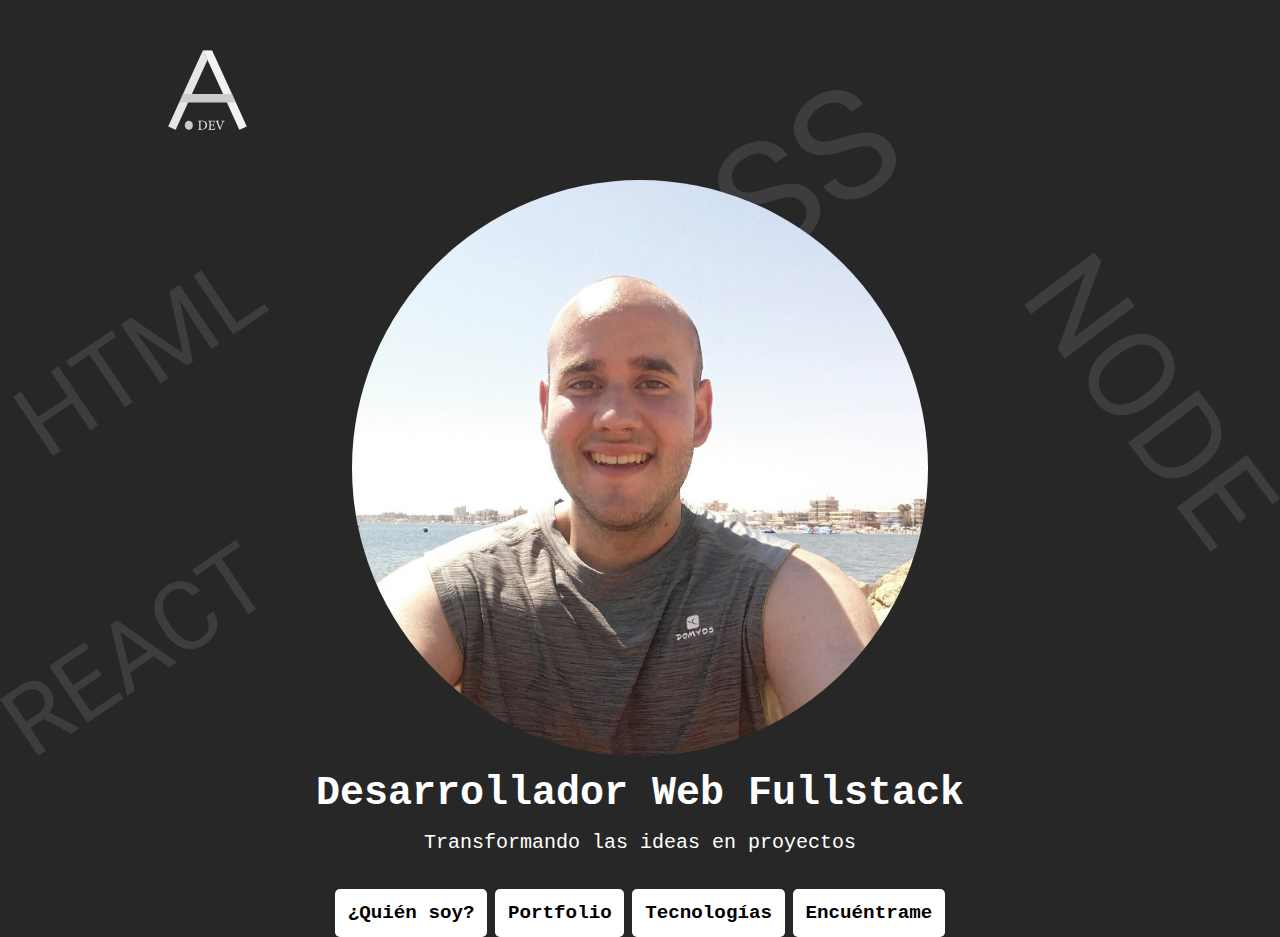
==== commit bd4d27e4: "Improved styles and create pages" ====
--- a/index.html
+++ b/index.html
@@ -1,113 +1,56 @@
 <!DOCTYPE html>
 <html lang="en">
-
-<head>
-    <meta charset="UTF-8">
-    <meta http-equiv="X-UA-Compatible" content="IE=edge">
-    <meta name="viewport" content="width=device-width, initial-scale=1.0">
+  <head>
+    <meta charset="UTF-8" />
+    <meta http-equiv="X-UA-Compatible" content="IE=edge" />
+    <meta name="viewport" content="width=device-width, initial-scale=1.0" />
     <title>Portfolio</title>
-    <link rel="stylesheet" href="index.css">
-    <link rel="stylesheet" href="https://cdnjs.cloudflare.com/ajax/libs/font-awesome/6.0.0-beta2/css/all.min.css"
-        integrity="sha512-YWzhKL2whUzgiheMoBFwW8CKV4qpHQAEuvilg9FAn5VJUDwKZZxkJNuGM4XkWuk94WCrrwslk8yWNGmY1EduTA=="
-        crossorigin="anonymous" referrerpolicy="no-referrer" />
-</head>
-
-<body>
+    <link rel="stylesheet" href="index.css" />
+    <link
+      rel="stylesheet"
+      href="https://cdnjs.cloudflare.com/ajax/libs/font-awesome/6.0.0-beta2/css/all.min.css"
+      integrity="sha512-YWzhKL2whUzgiheMoBFwW8CKV4qpHQAEuvilg9FAn5VJUDwKZZxkJNuGM4XkWuk94WCrrwslk8yWNGmY1EduTA=="
+      crossorigin="anonymous"
+      referrerpolicy="no-referrer"
+    />
+  </head>
+  <body>
     <div class="main-container">
-    <header>
+      <header>
         <div class="menu-container">
-            <img class="logo" src="img/logo-portfolio.svg">
-            <div class="nav">
-                <ul>
-                    <li class="menu-item"><a href="/sobre-mi.html">Sobre Mi</a></li>
-                </ul>
-            </div class="nav">
-            <div class="hamburger-menu pointer">
-                <div class="line-menu"></div>
-                <div class="line-menu"></div>
-                <div class="line-menu"></div>
+          <img class="logo" src="img/logo-portfolio.svg" />
+      </header>
+      <div class="main-section">
+        <div class="intro-container">
+          <div class="col-1">
+            <img class="img-profile" src="img/foto-perfil.jpg" />
+            <h1 class="mb-5 mt-5">Desarrollador Web Fullstack</h1>
+            <div class="subtitle-intro">
+              Transformando las ideas en proyectos
             </div>
+            <div class="home-nav">
+              <ul>
+                <li class="menu-item">
+                  <a href="/sobre-mi.html">¿Quién soy?</a>
+                </li>
+                <li class="menu-item">
+                  <a href="/portfolio.html">Portfolio</a>
+                </li>
+                <li class="menu-item">
+                  <a href="/tecnologias.html">Tecnologías</a>
+                </li>
+                <li class="menu-item">
+                  <a href="/contacto.html">Encuéntrame</a>
+                </li>
+              </ul>
+            </div>
+          </div>
         </div>
-    </header>
-    <div class="main-section">
-      
-            <div class="intro-container">
-                <div class="col-1">
-                    <img class="img-profile" src="img/foto-perfil.jpg">
-                    <h1 class="mb-5 mt-5">Desarrollador Web Fullstack</h1>
-                    <div class="subtitle-intro">Transformando las ideas en proyectos</div>
-                </div>
-                <!-- <div class="col-2">
-                    <p class="about-p">Mi vida en la web comenzó con un blog gratuito. La curiosidad comenzó a apoderarse de mi en forma de preguntas. ¿Cómo funciona internet? ¿Por qué unas webs se posicionan por encima de otras? ¿Hay más mundo allá de los CMS? Mis primeros pasos en el mundo se centraron en el SEO, creando múltiple nichos de varias temáticas. No era suficiente. La inquietud me pedía cada día más, asi que di el siguiente paso: <b>crear aplicaciones desde cero.</b></p>
-                </div> -->
-          
-        </div>  
-        <img class="css-img" src="./img/CSS.svg">
-        <img class="html-img" src="./img/HTML.svg">
-        <img class="node-img" src="./img/NODE.svg">
-        <img class="react-img" src="./img/REACT.svg">
-           <div class="section-title">
-    
-    
-      
-        </div>
-        <div class="section-title">
-            <h2 id="portfolio">Portfolio</h2>
-            <hr>
-            <div class="grid-projects">
-                <div class="project-container">
-                    <div class="project-title mb-5">Stock App</div>
-                    <div class="project project-1"></div>
-                    <img class="project-img" src="img/proyectos/proyecto-1.png" />
-                </div>
-                <div class="project-container">
-                    <div class="project-title mb-5">Todo App</div>
-                    <div class="project project-2"></div>
-                    <img class="project-img" src="img/proyectos/proyecto-2.png" />
-                </div>
-            </div>
-        </div>
+        <img class="css-img" src="./img/CSS.svg" />
+        <img class="html-img" src="./img/HTML.svg" />
+        <img class="node-img" src="./img/NODE.svg" />
+        <img class="react-img" src="./img/REACT.svg" />
     </div>
-    <div class="section-title">
-        <h2 id="portfolio">Tecnologías</h2>
-        <hr>
-        <div class="tech-container">
-            <div class="tech">
-                <div class="tech-title">Frontend <i class="fas fa-desktop"></i></div>
-                <div class="tech-items-grid">
-                    <div class="tech-item">Html</div>
-                    <div class="tech-item">Css</div>
-                    <div class="tech-item">Javascript</div>
-                    <div class="tech-item">React</div>
-                    <div class="tech-item">Sass</div>
-                </div>
-            </div>
-            <div class="tech">
-                <div class="tech-title">Backend <i class="fas fa-server"></i></div>
-                <div class="tech-items-grid">
-                    <div class="tech-item">Node</div>
-                    <div class="tech-item">Express</div>
-                </div>
-            </div>
-            <div class="tech">
-                <div class="tech-title">Tools <i class="fas fa-tools"></i></div>
-                <div class="tech-items-grid">
-                    <div class="tech-item">MYSQL</div>
-                    <div class="tech-item">Postgresql</div>
-                    <div class="tech-item">Mongodb</div>
-                    <div class="tech-item">Github</div>
-                </div>
-            </div>
-        </div>
-    </div>
-
-</div>
     <script src="index.js"></script>
-    <footer>
-         <i class="fab fa-github-square"></i>
-         <i class="fab fa-linkedin"></i> 
-        <div> &copy;2021 AlexDev</div>
-    </footer>
-</body>
-
-</html>+  </body>
+</html>
--- a/index.css
+++ b/index.css
@@ -10,7 +10,28 @@
   overflow-x: hidden;
   font-family: "Courier New", Courier, monospace;
 }
+
+a {
+  text-decoration: none;
+}
+
+h1 {
+  font-size: 2.5rem;
+}
+
+h2 {
+  font-size: 2.25rem;
+}
+
+hr {
+  height: 5px;
+  background: grey;
+  border: none;
+  margin: 1rem auto;
+}
+
 .main-container {
+  height: 80vh;
   width: 75%;
   display: block;
   margin: 0 auto;
@@ -26,13 +47,10 @@
   margin-bottom: 5px;
 }
 
-.pointer {
-  cursor: pointer;
-}
-
 .mb-5 {
   margin-bottom: 15px;
 }
+
 ::-webkit-scrollbar {
   width: 0.5rem;
 }
@@ -57,7 +75,7 @@
 }
 .css-img {
   position: absolute;
-  top: 70%;
+  top: 10%;
   left: 50%;
   z-index: -999;
 }
@@ -78,12 +96,14 @@
   height: 5rem;
   margin: 0.5rem;
 }
+
 .menu-container {
   display: flex;
   justify-content: space-between;
   height: 20vh;
   align-items: center;
 }
+
 .nav {
   color: white;
   font-size: 0.75rem;
@@ -114,9 +134,7 @@
   margin: 0 auto;
   font-size: 1.25rem;
 }
-.full-landing-container {
-  min-height: 80vh;
-}
+
 .intro-container {
   position: relative;
   display: flex;
@@ -130,35 +148,42 @@
   min-height: 80vh;
 }
 
-.col-1 {
-}
-
-.col-2 {
-}
-
 .subtitle-intro {
   font-size: 1.25rem;
+  margin-bottom: 3rem;
+}
+
+.home-nav ul {
+  display: flex;
+  justify-content: center;
+  align-items: center;
+}
+
+.home-nav li {
+  list-style: none;
+}
+
+.home-nav a {
+  padding: 0.8rem;
+  background: white;
+  margin: 0.25rem;
+  border-radius: 5px;
+  font-weight: bold;
+  font-size: 1.2rem;
+  color: black;
+}
+
+.home-nav a:hover {
+  background: rgb(216, 216, 216);
 }
 
 .nav a {
   font-size: 1.5rem;
   margin: 0.35rem;
 }
-h1 {
-  font-size: 2.5rem;
-}
-h2 {
-  font-size: 2.25rem;
-}
-
-hr {
-  height: 5px;
-  background: grey;
-  border: none;
-  margin: 1rem auto;
-}
+
 .img-profile {
-  width: 20%;
+  width: 60%;
   margin: 0 auto;
   display: block;
   clip-path: circle();
@@ -173,7 +198,11 @@
   color: white;
   margin-top: 2rem;
 }
-
+.col-1 {
+  display: flex;
+  flex-direction: column;
+  justify-content: space-between;
+}
 .grid-projects {
   display: grid;
   align-items: center;
@@ -265,6 +294,7 @@
   .node-img {
     width: 45%;
   }
+
   .hamburger-menu {
     display: block;
     width: 1.5rem;
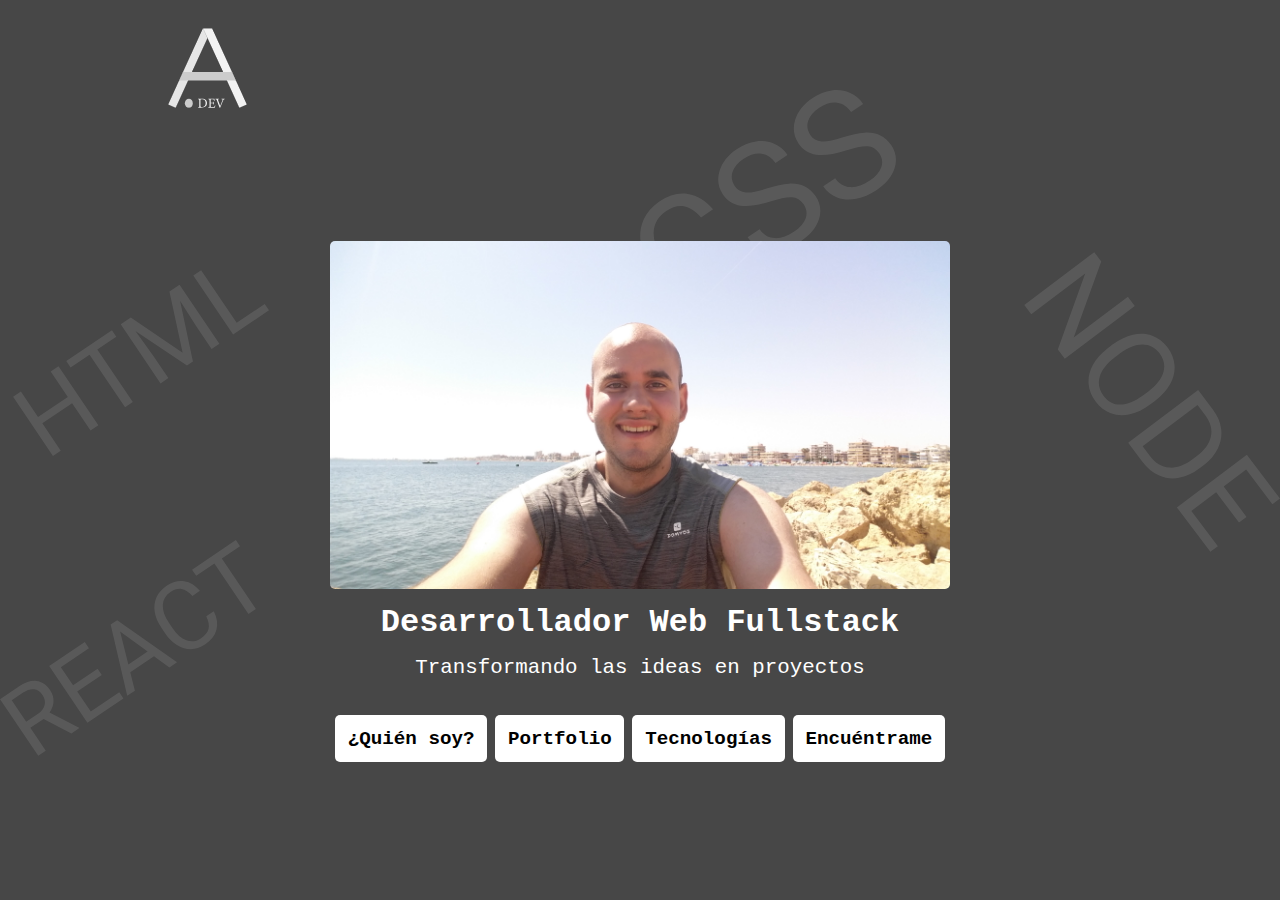
==== commit a8a3369e: "Improved Styles" ====
--- a/index.html
+++ b/index.html
@@ -1,56 +1,53 @@
 <!DOCTYPE html>
 <html lang="en">
-  <head>
-    <meta charset="UTF-8" />
-    <meta http-equiv="X-UA-Compatible" content="IE=edge" />
-    <meta name="viewport" content="width=device-width, initial-scale=1.0" />
-    <title>Portfolio</title>
-    <link rel="stylesheet" href="index.css" />
-    <link
-      rel="stylesheet"
-      href="https://cdnjs.cloudflare.com/ajax/libs/font-awesome/6.0.0-beta2/css/all.min.css"
-      integrity="sha512-YWzhKL2whUzgiheMoBFwW8CKV4qpHQAEuvilg9FAn5VJUDwKZZxkJNuGM4XkWuk94WCrrwslk8yWNGmY1EduTA=="
-      crossorigin="anonymous"
-      referrerpolicy="no-referrer"
-    />
-  </head>
-  <body>
-    <div class="main-container">
-      <header>
-        <div class="menu-container">
-          <img class="logo" src="img/logo-portfolio.svg" />
-      </header>
-      <div class="main-section">
-        <div class="intro-container">
-          <div class="col-1">
-            <img class="img-profile" src="img/foto-perfil.jpg" />
-            <h1 class="mb-5 mt-5">Desarrollador Web Fullstack</h1>
-            <div class="subtitle-intro">
-              Transformando las ideas en proyectos
-            </div>
-            <div class="home-nav">
-              <ul>
-                <li class="menu-item">
-                  <a href="/sobre-mi.html">¿Quién soy?</a>
-                </li>
-                <li class="menu-item">
-                  <a href="/portfolio.html">Portfolio</a>
-                </li>
-                <li class="menu-item">
-                  <a href="/tecnologias.html">Tecnologías</a>
-                </li>
-                <li class="menu-item">
-                  <a href="/contacto.html">Encuéntrame</a>
-                </li>
-              </ul>
-            </div>
-          </div>
+
+<head>
+  <meta charset="UTF-8" />
+  <meta http-equiv="X-UA-Compatible" content="IE=edge" />
+  <meta name="viewport" content="width=device-width, initial-scale=1.0" />
+  <title>Portfolio</title>
+  <link rel="stylesheet" href="index.css" />
+  <link rel="stylesheet" href="https://cdnjs.cloudflare.com/ajax/libs/font-awesome/6.0.0-beta2/css/all.min.css"
+    integrity="sha512-YWzhKL2whUzgiheMoBFwW8CKV4qpHQAEuvilg9FAn5VJUDwKZZxkJNuGM4XkWuk94WCrrwslk8yWNGmY1EduTA=="
+    crossorigin="anonymous" referrerpolicy="no-referrer" />
+</head>
+
+<body>
+  <header>
+    <div class="menu-container">
+      <img class="logo" src="img/logo-portfolio.svg" />
+  </header>
+  <main class="content-container">
+    <div class="intro-container">
+      <div class="col-1">
+        <img class="img-profile" src="img/foto-perfil.jpg" />
+        <h1 class="mb-5 mt-5">Desarrollador Web Fullstack</h1>
+        <div class="subtitle-intro">
+          Transformando las ideas en proyectos
         </div>
-        <img class="css-img" src="./img/CSS.svg" />
-        <img class="html-img" src="./img/HTML.svg" />
-        <img class="node-img" src="./img/NODE.svg" />
-        <img class="react-img" src="./img/REACT.svg" />
-    </div>
-    <script src="index.js"></script>
-  </body>
-</html>
+        <div class="home-nav">
+          <ul>
+            <li class="menu-item">
+              <a href="/sobre-mi.html">¿Quién soy?</a>
+            </li>
+            <li class="menu-item">
+              <a href="/portfolio.html">Portfolio</a>
+            </li>
+            <li class="menu-item">
+              <a href="/tecnologias.html">Tecnologías</a>
+            </li>
+            <li class="menu-item">
+              <a href="/contacto.html">Encuéntrame</a>
+            </li>
+          </ul>
+        </div>
+      </div>
+      <img class="css-img" src="./img/CSS.svg" />
+      <img class="html-img" src="./img/HTML.svg" />
+      <img class="node-img" src="./img/NODE.svg" />
+      <img class="react-img" src="./img/REACT.svg" />
+  </main>
+  <script src="index.js"></script>
+</body>
+
+</html>--- a/index.css
+++ b/index.css
@@ -4,23 +4,21 @@
   box-sizing: border-box;
   scroll-behavior: smooth;
 }
+:root {
+  --border-radius: 5px;
+  --primary-color: rgb(71, 71, 71);
+  --content-container-height: 79.6vh;
+  --menu-container-height: 15vh;
+}
 
 body {
-  background: url("./img/background.svg");
+  background: var(--primary-color);
+  font-family: "Courier New", Courier, monospace;
   overflow-x: hidden;
-  font-family: "Courier New", Courier, monospace;
 }
 
 a {
   text-decoration: none;
-}
-
-h1 {
-  font-size: 2.5rem;
-}
-
-h2 {
-  font-size: 2.25rem;
 }
 
 hr {
@@ -30,12 +28,10 @@
   margin: 1rem auto;
 }
 
-.main-container {
-  height: 80vh;
-  width: 75%;
-  display: block;
-  margin: 0 auto;
-}
+.content-container {
+  min-height: var(--content-container-height);
+}
+
 .mt-1 {
   margin-top: 5px;
 }
@@ -100,8 +96,10 @@
 .menu-container {
   display: flex;
   justify-content: space-between;
-  height: 20vh;
-  align-items: center;
+  height: var(--menu-container-height);
+  align-items: center;
+  width: 75%;
+  margin: 0 auto;
 }
 
 .nav {
@@ -130,15 +128,19 @@
 }
 
 .about-p {
-  max-width: 500px;
-  margin: 0 auto;
-  font-size: 1.25rem;
+  max-width: 980px;
+  margin: 1rem auto;
+  font-size: 1.15rem;
+  padding: 1rem;
+}
+
+.about-title {
+  text-align: center;
+  color: white;
 }
 
 .intro-container {
-  position: relative;
-  display: flex;
-  flex-direction: row;
+  display: flex;
   justify-content: center;
   align-items: center;
   color: white;
@@ -149,7 +151,7 @@
 }
 
 .subtitle-intro {
-  font-size: 1.25rem;
+  font-size: 1.3rem;
   margin-bottom: 3rem;
 }
 
@@ -167,7 +169,7 @@
   padding: 0.8rem;
   background: white;
   margin: 0.25rem;
-  border-radius: 5px;
+  border-radius: var(--border-radius);
   font-weight: bold;
   font-size: 1.2rem;
   color: black;
@@ -183,22 +185,16 @@
 }
 
 .img-profile {
-  width: 60%;
-  margin: 0 auto;
-  display: block;
-  clip-path: circle();
+  width: 100%;
+  border-radius: var(--border-radius);
 }
 
 .hamburger-menu {
   display: none;
 }
 
-.section-title {
-  text-align: center;
-  color: white;
-  margin-top: 2rem;
-}
 .col-1 {
+  max-width: 620px;
   display: flex;
   flex-direction: column;
   justify-content: space-between;
@@ -235,7 +231,7 @@
 .tech {
   background: rgb(139, 139, 139);
   margin: 0.5rem;
-  border-radius: 5px;
+  border-radius: var(--border-radius);
   min-height: 300px;
   display: flex;
   align-items: center;
@@ -255,7 +251,7 @@
   font-size: 1.5rem;
   background: rgb(54, 54, 54);
   padding: 0.25rem;
-  border-radius: 5px;
+  border-radius: var(--border-radius);
 }
 
 footer {
@@ -272,7 +268,16 @@
 footer i {
   font-size: 1.5rem;
 }
-@media (max-width: 500px) {
+@media (max-width: 650px) {
+  .home-nav ul {
+    flex-direction: column;
+  }
+  .img-profile {
+    margin: 0 auto;
+  }
+  .home-nav li {
+    margin: 1rem;
+  }
   .main-container {
     width: 90%;
   }
@@ -300,25 +305,23 @@
     width: 1.5rem;
     z-index: 3;
     margin: 1rem;
+    cursor: pointer;
   }
   logo {
     z-index: 5;
   }
-  header {
-    min-height: 20vh;
-  }
+
   .nav {
     display: flex;
     align-items: center;
     justify-content: center;
-    inset: 0;
-    width: 100vw;
+    transform: translate(450px, -200px);
     position: absolute;
-    background-color: rgb(87, 87, 87);
+    background-color: white;
     z-index: 2;
     height: 0px;
     opacity: 0;
-    transition: height 0.35s ease;
+    transition: transform 0.35s ease;
   }
   .menu-container {
     grid-template-columns: 3fr 1fr;
@@ -328,13 +331,20 @@
     height: 4px;
     background: white;
     margin: 2px;
-    border-radius: 1px;
+    border-radius: var(--border-radius);
+    z-index: 9;
+    background: black;
+    cursor: pointer;
   }
 
   .active {
-    height: 100vh;
+    transform: translate(100px, 100px);
     z-index: 3;
     opacity: 1;
+    height: 500px;
+    width: 500px;
+    background: white;
+    border-radius: 50%;
   }
 
   .nav ul li a {
@@ -342,6 +352,7 @@
     margin: 1rem;
     text-align: center;
     font-weight: bold;
+    color: black;
   }
 
   .grid-projects {
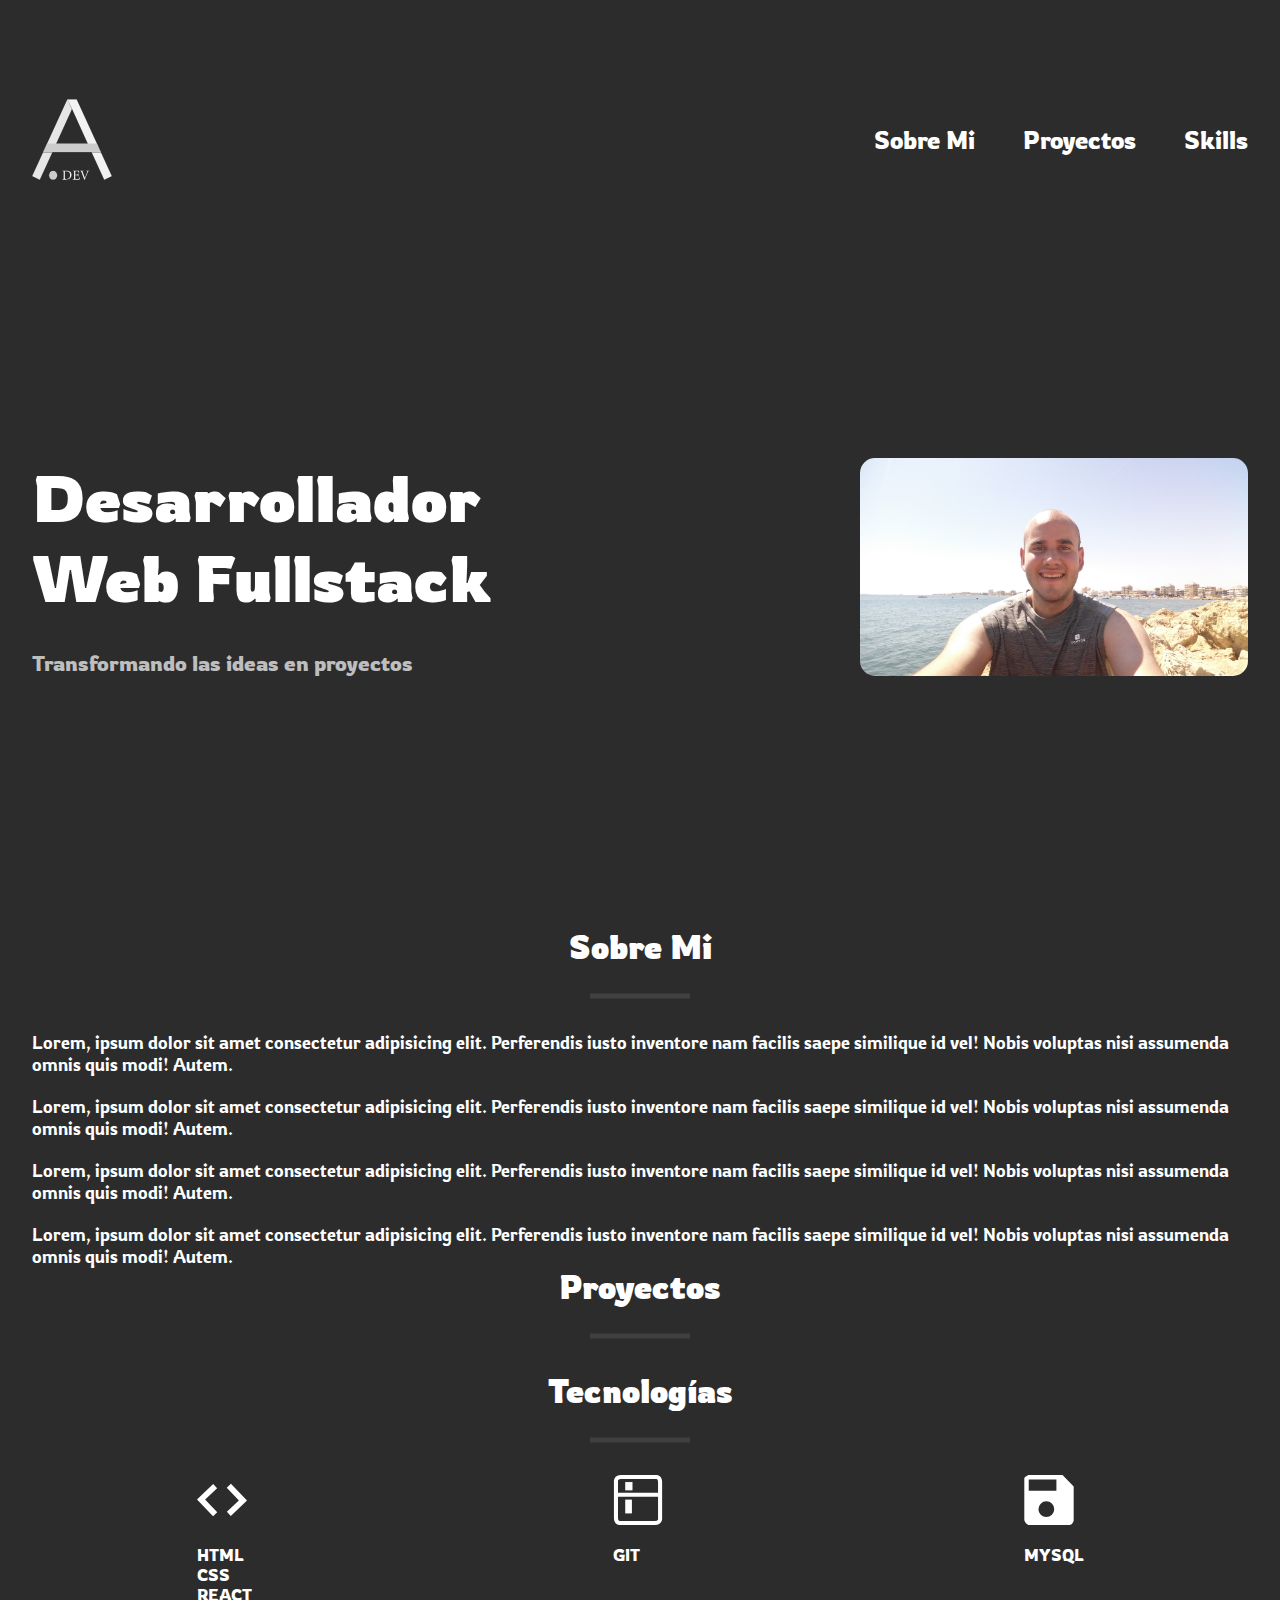
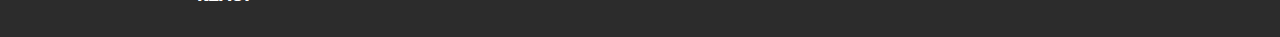
==== commit 4e1a5b1f: "Improvements" ====
--- a/index.html
+++ b/index.html
@@ -7,47 +7,75 @@
   <meta name="viewport" content="width=device-width, initial-scale=1.0" />
   <title>Portfolio</title>
   <link rel="stylesheet" href="index.css" />
-  <link rel="stylesheet" href="https://cdnjs.cloudflare.com/ajax/libs/font-awesome/6.0.0-beta2/css/all.min.css"
-    integrity="sha512-YWzhKL2whUzgiheMoBFwW8CKV4qpHQAEuvilg9FAn5VJUDwKZZxkJNuGM4XkWuk94WCrrwslk8yWNGmY1EduTA=="
-    crossorigin="anonymous" referrerpolicy="no-referrer" />
+  <link rel="preconnect" href="https://fonts.googleapis.com">
+  <link rel="preconnect" href="https://fonts.gstatic.com" crossorigin>
+  <link href="https://fonts.googleapis.com/css2?family=Rowdies:wght@400;700&display=swap" rel="stylesheet">
+  <script src="index.js" defer></script>
 </head>
 
 <body>
-  <header>
-    <div class="menu-container">
-      <img class="logo" src="img/logo-portfolio.svg" />
-  </header>
-  <main class="content-container">
-    <div class="intro-container">
-      <div class="col-1">
-        <img class="img-profile" src="img/foto-perfil.jpg" />
-        <h1 class="mb-5 mt-5">Desarrollador Web Fullstack</h1>
+  <div class="content">
+    <header>
+      <div class="menu-container ">
+        <img class="logo" src="./img/logo-portfolio.svg"> </img>
+        <ul>
+          <li><a>Sobre Mi</a></li>
+          <li><a>Proyectos</a></li>
+          <li><a>Skills</a></li>
+        </ul>
+        </nav>
+    </header>
+    <div class="intro">
+      <div class="intro__left">
+        <h1 class="home-h1 mb-5 mt-5">Desarrollador Web Fullstack</h1>
         <div class="subtitle-intro">
           Transformando las ideas en proyectos
         </div>
-        <div class="home-nav">
+      </div>
+      <div class="intro__right">
+        <img class="img-profile" src="img/foto-perfil.jpg" />
+      </div>
+    </div>
+    <section>
+      <h2>Sobre Mi</h2>
+      <p>Lorem, ipsum dolor sit amet consectetur adipisicing elit. Perferendis iusto inventore nam facilis saepe
+        similique id vel! Nobis voluptas nisi assumenda omnis quis modi! Autem.</p>
+      <p>Lorem, ipsum dolor sit amet consectetur adipisicing elit. Perferendis iusto inventore nam facilis saepe
+        similique id vel! Nobis voluptas nisi assumenda omnis quis modi! Autem.</p>
+      <p>Lorem, ipsum dolor sit amet consectetur adipisicing elit. Perferendis iusto inventore nam facilis saepe
+        similique id vel! Nobis voluptas nisi assumenda omnis quis modi! Autem.</p>
+      <p>Lorem, ipsum dolor sit amet consectetur adipisicing elit. Perferendis iusto inventore nam facilis saepe
+        similique id vel! Nobis voluptas nisi assumenda omnis quis modi! Autem.</p>
+    </section>
+    <section>
+      <h2>Proyectos</h2>
+    </section>
+    <section>
+      <h2>Tecnologías</h2>
+      <div class="tech-container">
+        <div class="tech">
+          <img class="tech-svg" src="./img/code.svg">
           <ul>
-            <li class="menu-item">
-              <a href="/sobre-mi.html">¿Quién soy?</a>
-            </li>
-            <li class="menu-item">
-              <a href="/portfolio.html">Portfolio</a>
-            </li>
-            <li class="menu-item">
-              <a href="/tecnologias.html">Tecnologías</a>
-            </li>
-            <li class="menu-item">
-              <a href="/contacto.html">Encuéntrame</a>
-            </li>
+            <li>HTML</li>
+            <li>CSS</li>
+            <li>REACT</li>
+          </ul>
+        </div>
+        <div class="tech">
+          <img class="tech-svg" src="./img/utils.svg">
+          <ul>
+            <li>GIT</li>
+          </ul>
+        </div>
+        <div class="tech">
+          <img class="tech-svg" src="./img/disk.svg">
+          <ul>
+            <li>MYSQL</li>
           </ul>
         </div>
       </div>
-      <img class="css-img" src="./img/CSS.svg" />
-      <img class="html-img" src="./img/HTML.svg" />
-      <img class="node-img" src="./img/NODE.svg" />
-      <img class="react-img" src="./img/REACT.svg" />
-  </main>
-  <script src="index.js"></script>
+    </section>
+  </div>
 </body>
 
 </html>--- a/index.css
+++ b/index.css
@@ -6,100 +6,66 @@
 }
 :root {
   --border-radius: 5px;
-  --primary-color: rgb(71, 71, 71);
-  --content-container-height: 79.6vh;
+  --primary-color: #2c2c2c;
+  --content-container-height: calc(100vh - 15vh);
   --menu-container-height: 15vh;
+  --max-container-width: 1400px;
 }
 
 body {
   background: var(--primary-color);
-  font-family: "Courier New", Courier, monospace;
+  font-family: "Rowdies", cursive;
   overflow-x: hidden;
+}
+
+.content {
+  max-width: var(--max-container-width);
+  min-height: var(--content-container-height);
+  padding: 2rem;
+  margin: 0 auto;
+}
+
+i {
+  color: white;
+  font-size: 2rem;
 }
 
 a {
   text-decoration: none;
 }
 
-hr {
-  height: 5px;
-  background: grey;
-  border: none;
-  margin: 1rem auto;
-}
-
-.content-container {
-  min-height: var(--content-container-height);
-}
-
-.mt-1 {
-  margin-top: 5px;
-}
-.mt-5 {
-  margin-top: 15px;
-}
-
-.mb-1 {
-  margin-bottom: 5px;
-}
-
-.mb-5 {
-  margin-bottom: 15px;
-}
-
-::-webkit-scrollbar {
-  width: 0.5rem;
-}
-
-::-webkit-scrollbar-track {
-  background: hsl(0 0% 0% / 1);
-}
-
-::-webkit-scrollbar-thumb {
-  background: hsl(3 0% 20%);
-}
-
 p {
   color: white;
-}
-
-.react-img {
-  position: absolute;
-  top: 60%;
-  left: 0%;
-  z-index: -999;
-}
-.css-img {
-  position: absolute;
-  top: 10%;
-  left: 50%;
-  z-index: -999;
-}
-.html-img {
-  position: absolute;
-  top: 30%;
-  left: 1%;
-  z-index: -999;
-}
-.node-img {
-  position: absolute;
-  top: 28%;
-  right: 0%;
-  z-index: -999;
+  font-size: 1.1rem;
+  font-weight: lighter;
+  margin-top: 1.25rem;
 }
 
 .logo {
-  height: 5rem;
-  margin: 0.5rem;
+  width: 5rem;
 }
 
 .menu-container {
   display: flex;
   justify-content: space-between;
+  align-items: center;
   height: var(--menu-container-height);
-  align-items: center;
-  width: 75%;
+  width: 100%;
   margin: 0 auto;
+  margin-top: 2.5rem;
+}
+
+.menu-container ul {
+  display: flex;
+  gap: 3rem;
+}
+
+.menu-container ul li {
+  font-size: 1.5rem;
+}
+
+.home-h1 {
+  font-size: 4rem;
 }
 
 .nav {
@@ -120,39 +86,52 @@
   display: inline;
 }
 
-.react-img,
-.css-img,
-.html-img,
-.node-img {
-  width: 20%;
+h2 {
+  text-align: center;
+  color: white;
+  font-size: 2rem;
+  position: relative;
+  margin-bottom: 4rem;
 }
+h2::after {
+  content: "";
+  height: 5px;
+  background-color: #404040;
+  position: absolute;
+  top: 4rem;
+  left: 50%;
+  transform: translate(-50%, 50%);
 
-.about-p {
-  max-width: 980px;
-  margin: 1rem auto;
-  font-size: 1.15rem;
-  padding: 1rem;
+  width: 100px;
+  z-index: 3;
 }
-
-.about-title {
-  text-align: center;
+li {
+  list-style: none;
   color: white;
 }
 
-.intro-container {
+.intro {
   display: flex;
-  justify-content: center;
+  justify-content: space-between;
   align-items: center;
   color: white;
-  text-align: center;
-  max-width: 1000px;
   margin: 0 auto;
   min-height: 80vh;
 }
+.intro__left {
+  max-width: 500px;
+}
+.intro__right img {
+  height: 218px;
+  margin: 0 auto;
+  display: block;
+  border-radius: 15px;
+}
 
 .subtitle-intro {
+  margin-top: 2rem;
   font-size: 1.3rem;
-  margin-bottom: 3rem;
+  color: rgb(190, 190, 190);
 }
 
 .home-nav ul {
@@ -165,204 +144,33 @@
   list-style: none;
 }
 
-.home-nav a {
-  padding: 0.8rem;
-  background: white;
-  margin: 0.25rem;
-  border-radius: var(--border-radius);
-  font-weight: bold;
-  font-size: 1.2rem;
-  color: black;
-}
-
-.home-nav a:hover {
-  background: rgb(216, 216, 216);
-}
-
-.nav a {
-  font-size: 1.5rem;
-  margin: 0.35rem;
-}
-
 .img-profile {
   width: 100%;
   border-radius: var(--border-radius);
 }
 
-.hamburger-menu {
-  display: none;
+.tech-container {
+  display: flex;
+  gap: 2rem;
+  justify-content: space-around;
+  text-align: left;
+}
+.tech-svg {
+  width: 50px;
+  height: 50px;
+  margin-bottom: 1rem;
 }
 
-.col-1 {
-  max-width: 620px;
-  display: flex;
-  flex-direction: column;
-  justify-content: space-between;
-}
-.grid-projects {
-  display: grid;
-  align-items: center;
-  justify-content: center;
-  grid-template-columns: 1fr 1fr 1fr;
-  margin: 1rem;
-}
-
-.project-container {
-  margin: 1rem;
-}
-.project-title {
-  font-size: 1.3rem;
-}
-.project-img {
-  width: 100%;
-}
-.tech-title {
-  text-align: center;
-  font-size: 2rem;
-  font-weight: bold;
-}
-.tech-container {
-  display: grid;
-  grid-template-columns: 33% 33% 33%;
-  justify-content: center;
-  align-items: center;
-}
-
-.tech {
-  background: rgb(139, 139, 139);
-  margin: 0.5rem;
-  border-radius: var(--border-radius);
-  min-height: 300px;
-  display: flex;
-  align-items: center;
-  justify-content: space-evenly;
-  flex-direction: column;
-}
-
-.tech-items-grid {
-  display: flex;
-  justify-content: center;
-  flex-wrap: wrap;
-  align-items: center;
-}
-
-.tech-item {
-  margin: 0.25rem;
-  font-size: 1.5rem;
-  background: rgb(54, 54, 54);
-  padding: 0.25rem;
-  border-radius: var(--border-radius);
-}
-
-footer {
-  align-items: center;
-  background: rgb(146, 146, 146);
-  color: white;
-  display: flex;
-  gap: 1rem;
-  min-height: 2.5rem;
-  margin-top: 1.5rem;
-  justify-content: center;
-}
-
-footer i {
-  font-size: 1.5rem;
-}
-@media (max-width: 650px) {
-  .home-nav ul {
+@media (max-width: 980px) {
+  .intro {
     flex-direction: column;
+    justify-content: center;
   }
-  .img-profile {
+  .intro__left {
     margin: 0 auto;
+    text-align: center;
   }
-  .home-nav li {
-    margin: 1rem;
-  }
-  .main-container {
-    width: 90%;
-  }
-  .intro-container h1 {
-    font-size: 1.75rem;
-  }
-  .logo {
-    height: 2.5rem;
-  }
-  .intro-container h2 {
-    font-size: 0.6rem;
-  }
-  .img-profile {
-    width: 50%;
-  }
-  .react-img,
-  .css-img,
-  .html-img,
-  .node-img {
-    width: 45%;
-  }
-
-  .hamburger-menu {
-    display: block;
-    width: 1.5rem;
-    z-index: 3;
-    margin: 1rem;
-    cursor: pointer;
-  }
-  logo {
-    z-index: 5;
-  }
-
-  .nav {
-    display: flex;
-    align-items: center;
-    justify-content: center;
-    transform: translate(450px, -200px);
-    position: absolute;
-    background-color: white;
-    z-index: 2;
-    height: 0px;
-    opacity: 0;
-    transition: transform 0.35s ease;
-  }
-  .menu-container {
-    grid-template-columns: 3fr 1fr;
-  }
-  .line-menu {
-    width: 100%;
-    height: 4px;
-    background: white;
-    margin: 2px;
-    border-radius: var(--border-radius);
-    z-index: 9;
-    background: black;
-    cursor: pointer;
-  }
-
-  .active {
-    transform: translate(100px, 100px);
-    z-index: 3;
-    opacity: 1;
-    height: 500px;
-    width: 500px;
-    background: white;
-    border-radius: 50%;
-  }
-
-  .nav ul li a {
-    display: block;
-    margin: 1rem;
-    text-align: center;
-    font-weight: bold;
-    color: black;
-  }
-
-  .grid-projects {
-    grid-template-columns: 1fr;
-  }
-
-  .tech-container {
-    grid-template-columns: 1fr;
-  }
-  .tech-items-grid {
-    flex-wrap: wrap;
+  .intro img {
+    margin: 2rem auto;
   }
 }
